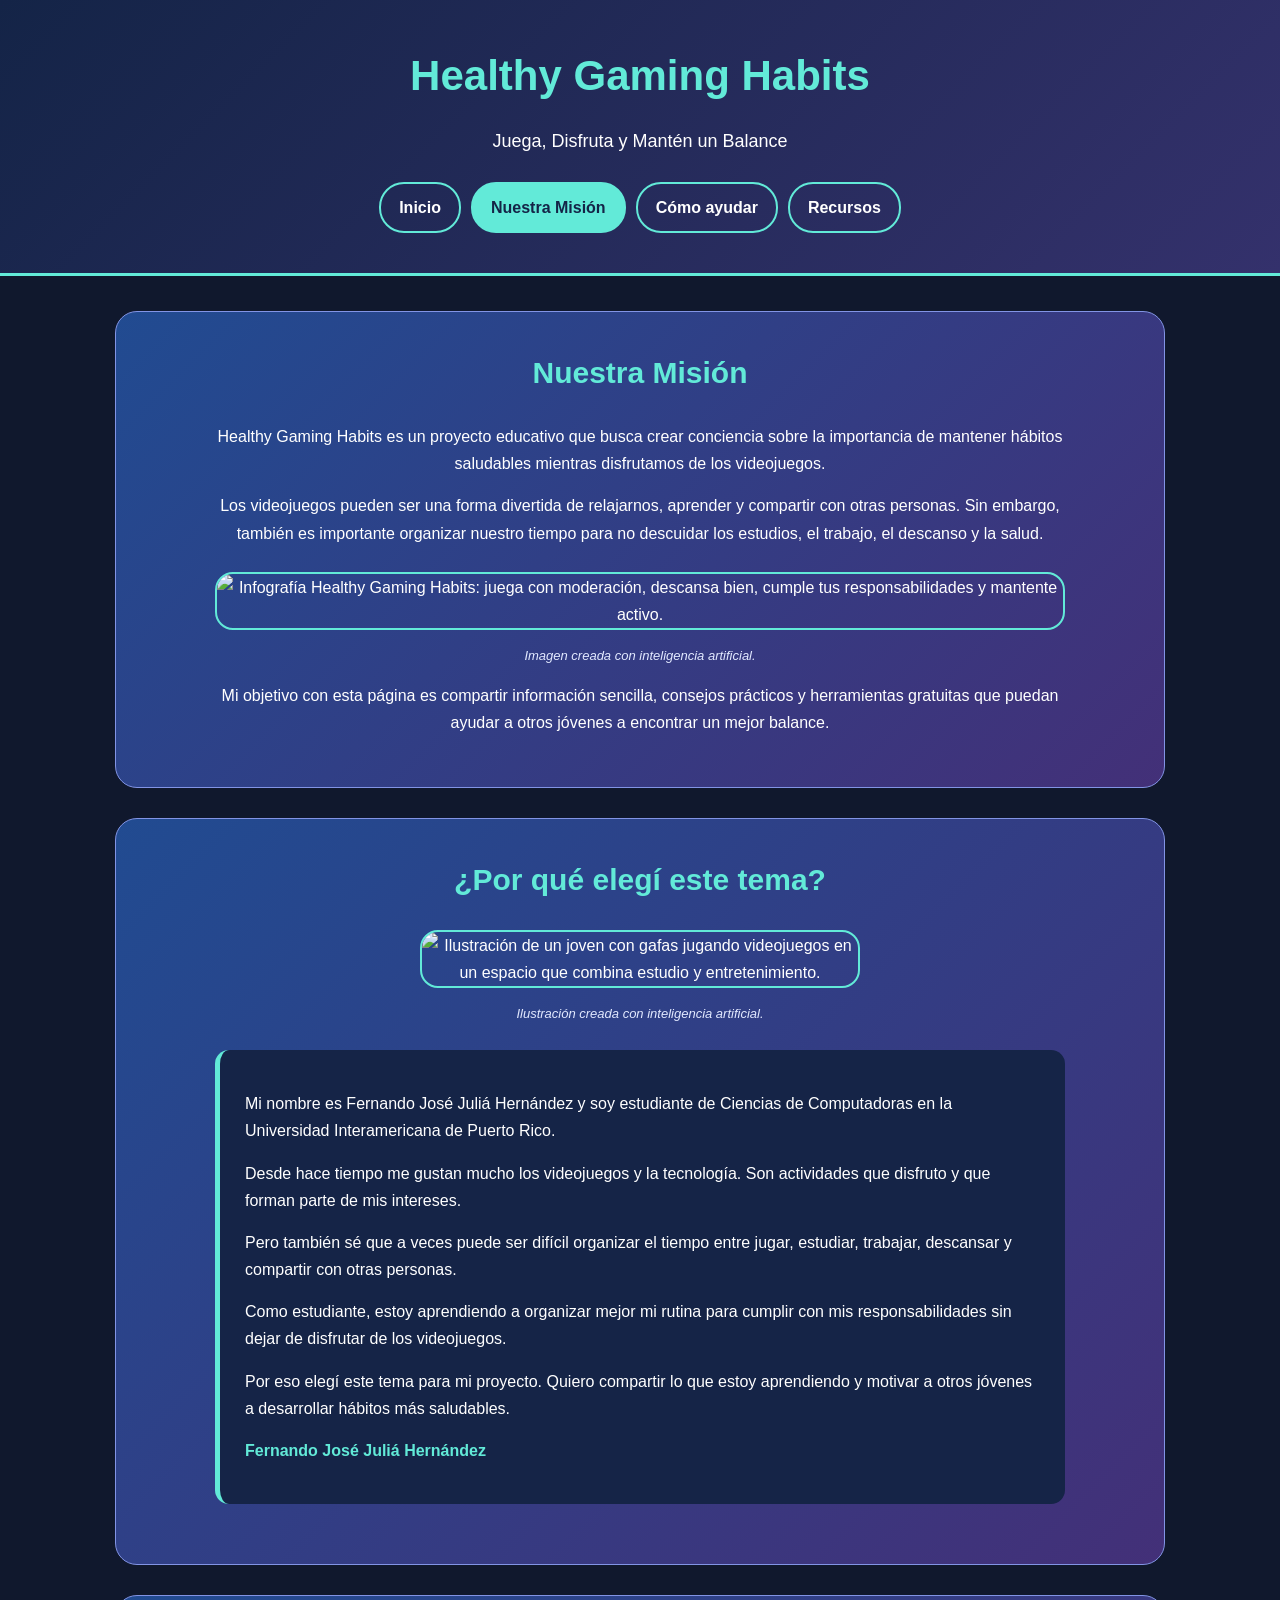
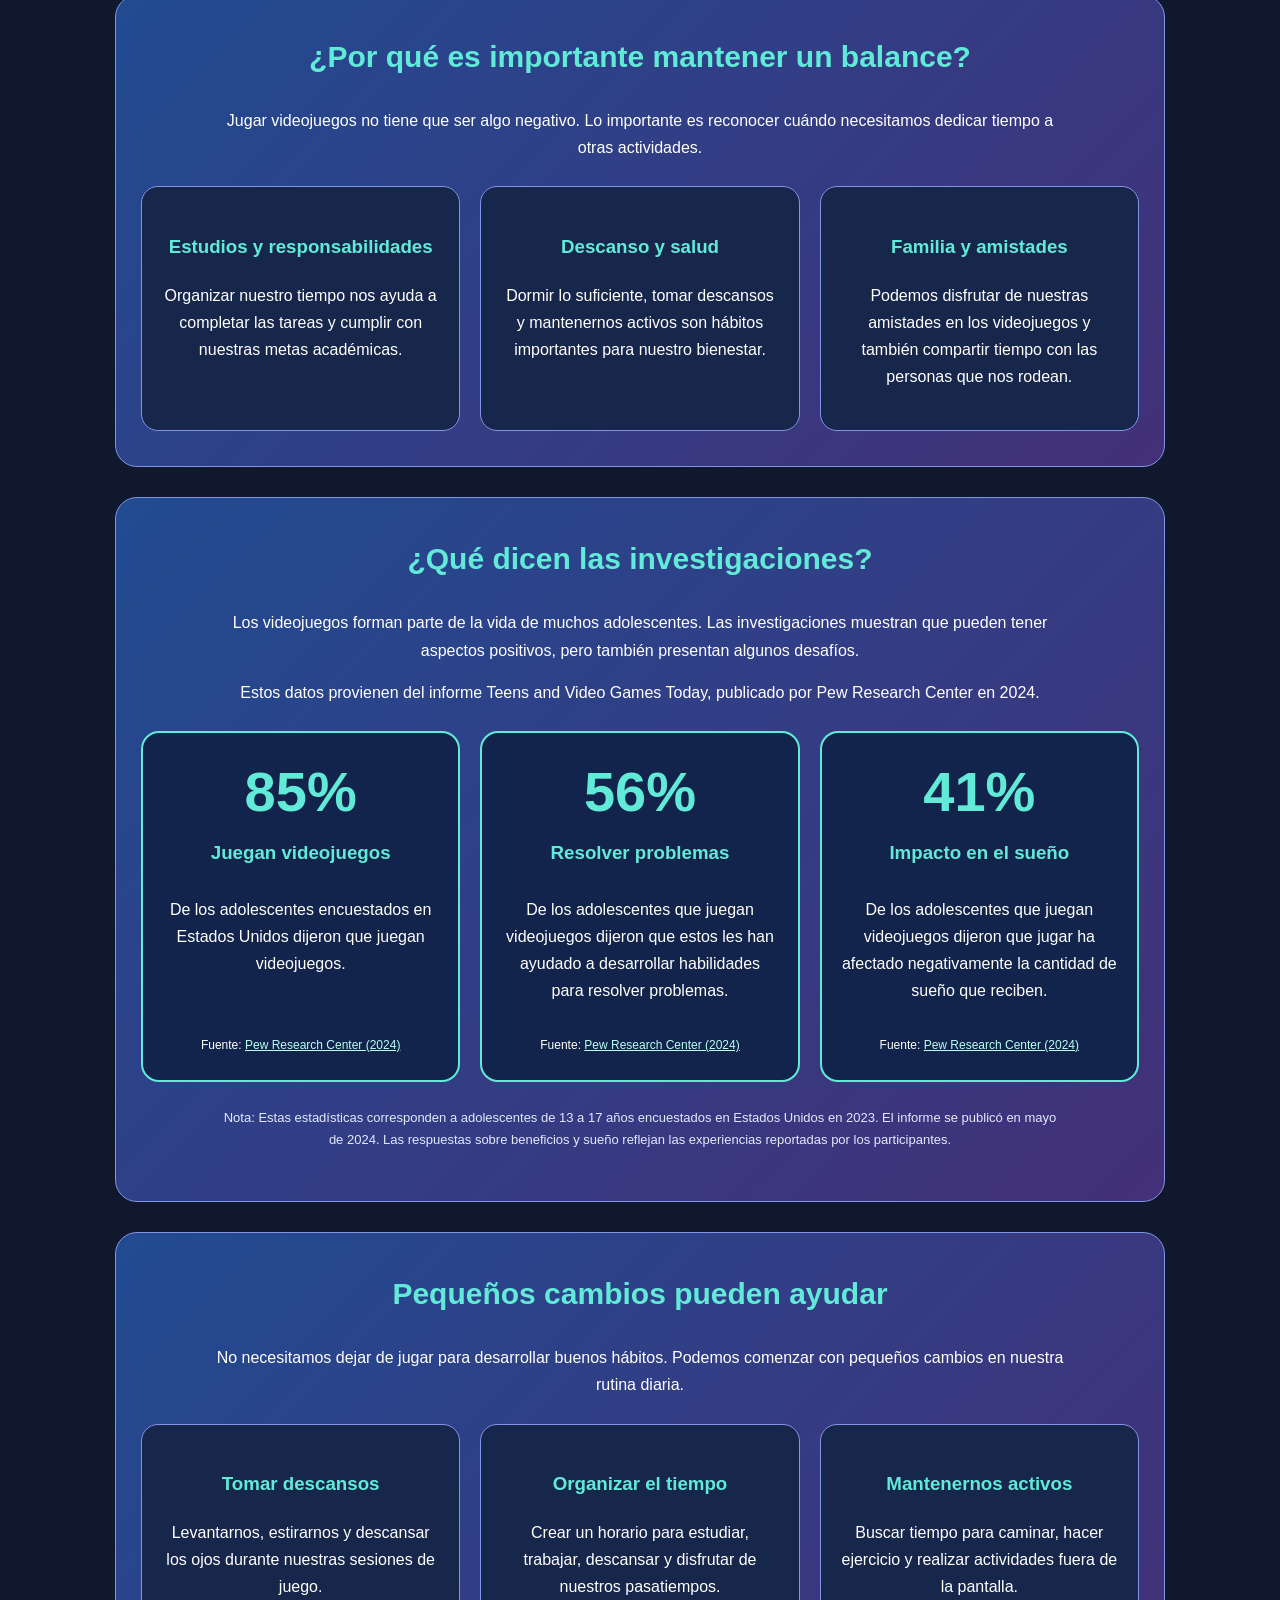
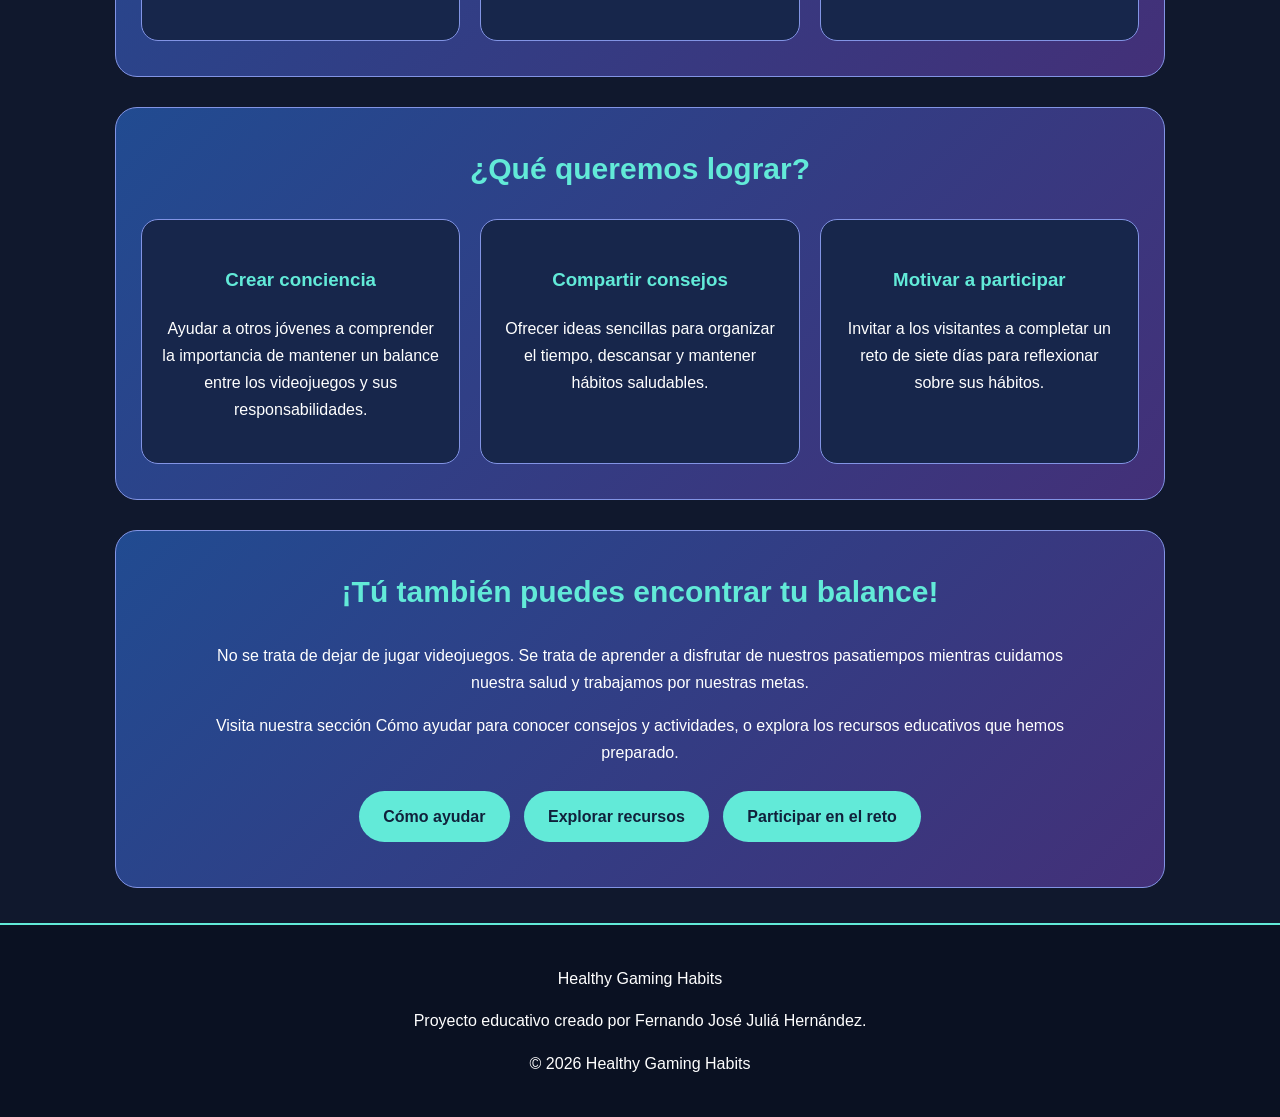
==== about.html @ 59ec894c "Refactor about.html for clarity and consistency Updated meta descriptions and improved HTML formatti" ====
<!DOCTYPE html>
<html lang="es">
<head>
  <meta charset="UTF-8">
  <meta name="viewport" content="width=device-width, initial-scale=1.0">
  <meta name="description" content="Conoce la misión de Healthy Gaming Habits, la historia de Fernando y estadísticas sobre videojuegos y hábitos saludables.">
  <title>Nuestra Misión | Healthy Gaming Habits</title>

  <style>
    :root {
      --fondo: #10182d;
      --tarjeta: #17264b;
      --turquesa: #62ead8;
      --texto: #ffffff;
      --borde: #8294e5;
    }

    * { box-sizing: border-box; }

    html { scroll-behavior: smooth; }

    body {
      margin: 0;
      background: var(--fondo);
      color: var(--texto);
      font-family: Arial, Helvetica, sans-serif;
      line-height: 1.7;
    }

    header {
      background: linear-gradient(135deg, #142447, #34316c);
      text-align: center;
      padding: 40px 20px;
      border-bottom: 3px solid var(--turquesa);
    }

    header h1 {
      color: var(--turquesa);
      font-size: clamp(28px, 5vw, 42px);
      margin: 0;
    }

    header p { font-size: 18px; }

    nav {
      display: flex;
      flex-wrap: wrap;
      justify-content: center;
      gap: 10px;
      margin-top: 25px;
    }

    nav a {
      display: inline-block;
      padding: 10px 18px;
      border: 2px solid var(--turquesa);
      border-radius: 25px;
      color: white;
      text-decoration: none;
      font-weight: bold;
    }

    nav a:hover,
    nav a[aria-current="page"] {
      background: var(--turquesa);
      color: #142447;
    }

    main {
      width: min(1050px, 94%);
      margin: 35px auto;
    }

    section {
      background: linear-gradient(135deg, #214b91, #433078);
      border: 1px solid var(--borde);
      border-radius: 22px;
      padding: 35px 25px;
      margin-bottom: 30px;
      text-align: center;
    }

    h2 {
      color: var(--turquesa);
      font-size: clamp(24px, 4vw, 30px);
      margin-top: 0;
    }

    h3 { color: var(--turquesa); }

    p {
      max-width: 850px;
      margin: 15px auto;
    }

    /* IMAGENES ORIGINALES */

    .project-image {
      display: block;
      width: 100%;
      max-width: 850px;
      height: auto;
      margin: 25px auto 10px;
      border-radius: 18px;
      border: 2px solid var(--turquesa);
    }

    .portrait-image {
      display: block;
      width: 100%;
      max-width: 440px;
      height: auto;
      margin: 25px auto 10px;
      border-radius: 18px;
      border: 2px solid var(--turquesa);
    }

    .image-note {
      font-size: 13px;
      font-style: italic;
      color: #e2e9ff;
    }

    .story {
      background: #152447;
      border-left: 5px solid var(--turquesa);
      border-radius: 14px;
      padding: 25px;
      max-width: 850px;
      margin: 25px auto;
      text-align: left;
    }

    .signature {
      color: var(--turquesa);
      font-weight: bold;
    }

    .cards {
      display: grid;
      grid-template-columns: repeat(auto-fit, minmax(220px, 1fr));
      gap: 20px;
      margin-top: 25px;
    }

    .card {
      background: var(--tarjeta);
      border: 1px solid var(--borde);
      border-radius: 17px;
      padding: 25px 20px;
    }

    /* ESTADISTICAS */

    .stat-card {
      background: #12244b;
      border: 2px solid var(--turquesa);
      border-radius: 18px;
      padding: 25px 20px;
      display: flex;
      flex-direction: column;
      align-items: center;
    }

    .stat-number {
      display: block;
      color: var(--turquesa);
      font-size: clamp(40px, 6vw, 56px);
      font-weight: 800;
      line-height: 1.2;
    }

    .stat-card h3 { margin: 12px 0; }

    .stat-card p { flex-grow: 1; }

    .stat-source {
      font-size: 12px;
      margin-top: 15px;
    }

    .stat-source a {
      color: #b8fff3;
      text-decoration: underline;
    }

    .research-note {
      font-size: 13px;
      color: #e2e9ff;
      margin-top: 25px;
    }

    .button {
      display: inline-block;
      background: var(--turquesa);
      color: #10213b;
      padding: 12px 24px;
      border-radius: 30px;
      text-decoration: none;
      font-weight: bold;
      margin: 10px 5px;
    }

    .button:hover { background: #a5fff1; }

    a:focus-visible {
      outline: 3px solid #ffe27a;
      outline-offset: 4px;
    }

    footer {
      background: #0a1122;
      border-top: 2px solid var(--turquesa);
      padding: 25px;
      text-align: center;
    }

    @media (max-width: 600px) {
      section { padding: 25px 15px; }
      .story { padding: 20px 15px; }
      nav a { padding: 9px 12px; }
      .portrait-image { max-width: 100%; }
    }
  </style>
</head>

<body>

<header>
  <h1>Healthy Gaming Habits</h1>
  <p>Juega, Disfruta y Mantén un Balance</p>

  <nav aria-label="Navegación principal">
    <a href="index.html">Inicio</a>
    <a href="about.html" aria-current="page">Nuestra Misión</a>
    <a href="help.html">Cómo ayudar</a>
    <a href="resources.html">Recursos</a>
  </nav>
</header>

<main>

  <!-- NUESTRA MISION -->

  <section id="mision">
    <h2>Nuestra Misión</h2>

    <p>
      Healthy Gaming Habits es un proyecto educativo
      que busca crear conciencia sobre la importancia
      de mantener hábitos saludables mientras
      disfrutamos de los videojuegos.
    </p>

    <p>
      Los videojuegos pueden ser una forma divertida
      de relajarnos, aprender y compartir con otras
      personas. Sin embargo, también es importante
      organizar nuestro tiempo para no descuidar
      los estudios, el trabajo, el descanso y la salud.
    </p>

    <!-- PRIMERA IMAGEN -->

    <img
      class="project-image"
      src="images/gaming-infografia.png"
      alt="Infografía Healthy Gaming Habits: juega con moderación, descansa bien, cumple tus responsabilidades y mantente activo."
      loading="lazy">

    <p class="image-note">
      Imagen creada con inteligencia artificial.
    </p>

    <p>
      Mi objetivo con esta página es compartir
      información sencilla, consejos prácticos
      y herramientas gratuitas que puedan ayudar
      a otros jóvenes a encontrar un mejor balance.
    </p>
  </section>

  <!-- HISTORIA DE FERNANDO -->

  <section id="historia">
    <h2>¿Por qué elegí este tema?</h2>

    <!-- SEGUNDA IMAGEN -->

    <img
      class="portrait-image"
      src="images/fernando-gaming.png"
      alt="Ilustración de un joven con gafas jugando videojuegos en un espacio que combina estudio y entretenimiento."
      loading="lazy">

    <p class="image-note">
      Ilustración creada con inteligencia artificial.
    </p>

    <div class="story">
      <p>
        Mi nombre es Fernando José Juliá Hernández
        y soy estudiante de Ciencias de Computadoras
        en la Universidad Interamericana de Puerto Rico.
      </p>

      <p>
        Desde hace tiempo me gustan mucho los
        videojuegos y la tecnología. Son actividades
        que disfruto y que forman parte de mis intereses.
      </p>

      <p>
        Pero también sé que a veces puede ser difícil
        organizar el tiempo entre jugar, estudiar,
        trabajar, descansar y compartir con otras personas.
      </p>

      <p>
        Como estudiante, estoy aprendiendo a organizar
        mejor mi rutina para cumplir con mis
        responsabilidades sin dejar de disfrutar
        de los videojuegos.
      </p>

      <p>
        Por eso elegí este tema para mi proyecto.
        Quiero compartir lo que estoy aprendiendo
        y motivar a otros jóvenes a desarrollar
        hábitos más saludables.
      </p>

      <p class="signature">
        Fernando José Juliá Hernández
      </p>
    </div>
  </section>

  <!-- IMPORTANCIA DEL BALANCE -->

  <section id="balance">
    <h2>¿Por qué es importante mantener un balance?</h2>

    <p>
      Jugar videojuegos no tiene que ser algo negativo.
      Lo importante es reconocer cuándo necesitamos
      dedicar tiempo a otras actividades.
    </p>

    <div class="cards">
      <article class="card">
        <h3>Estudios y responsabilidades</h3>
        <p>
          Organizar nuestro tiempo nos ayuda a completar
          las tareas y cumplir con nuestras metas académicas.
        </p>
      </article>

      <article class="card">
        <h3>Descanso y salud</h3>
        <p>
          Dormir lo suficiente, tomar descansos y
          mantenernos activos son hábitos importantes
          para nuestro bienestar.
        </p>
      </article>

      <article class="card">
        <h3>Familia y amistades</h3>
        <p>
          Podemos disfrutar de nuestras amistades en
          los videojuegos y también compartir tiempo
          con las personas que nos rodean.
        </p>
      </article>
    </div>
  </section>

  <!-- ESTADISTICAS CON FUENTES -->

  <section id="estadisticas">
    <h2>¿Qué dicen las investigaciones?</h2>

    <p>
      Los videojuegos forman parte de la vida de muchos
      adolescentes. Las investigaciones muestran que
      pueden tener aspectos positivos, pero también
      presentan algunos desafíos.
    </p>

    <p>
      Estos datos provienen del informe
      Teens and Video Games Today,
      publicado por Pew Research Center en 2024.
    </p>

    <div class="cards">

      <article class="stat-card">
        <span class="stat-number">85%</span>
        <h3>Juegan videojuegos</h3>

        <p>
          De los adolescentes encuestados en Estados
          Unidos dijeron que juegan videojuegos.
        </p>

        <div class="stat-source">
          Fuente:
          <a
            href="https://www.pewresearch.org/internet/2024/05/09/teens-and-video-games-today/"
            target="_blank"
            rel="noopener noreferrer">
            Pew Research Center (2024)
          </a>
        </div>
      </article>

      <article class="stat-card">
        <span class="stat-number">56%</span>
        <h3>Resolver problemas</h3>

        <p>
          De los adolescentes que juegan videojuegos
          dijeron que estos les han ayudado a desarrollar
          habilidades para resolver problemas.
        </p>

        <div class="stat-source">
          Fuente:
          <a
            href="https://www.pewresearch.org/internet/2024/05/09/teens-and-video-games-today/"
            target="_blank"
            rel="noopener noreferrer">
            Pew Research Center (2024)
          </a>
        </div>
      </article>

      <article class="stat-card">
        <span class="stat-number">41%</span>
        <h3>Impacto en el sueño</h3>

        <p>
          De los adolescentes que juegan videojuegos
          dijeron que jugar ha afectado negativamente
          la cantidad de sueño que reciben.
        </p>

        <div class="stat-source">
          Fuente:
          <a
            href="https://www.pewresearch.org/internet/2024/05/09/teens-and-video-games-today/"
            target="_blank"
            rel="noopener noreferrer">
            Pew Research Center (2024)
          </a>
        </div>
      </article>

    </div>

    <p class="research-note">
      Nota: Estas estadísticas corresponden a
      adolescentes de 13 a 17 años encuestados
      en Estados Unidos en 2023. El informe se
      publicó en mayo de 2024. Las respuestas
      sobre beneficios y sueño reflejan
      las experiencias reportadas por los participantes.
    </p>
  </section>

  <!-- HABITOS SALUDABLES -->

  <section id="habitos">
    <h2>Pequeños cambios pueden ayudar</h2>

    <p>
      No necesitamos dejar de jugar para desarrollar
      buenos hábitos. Podemos comenzar con pequeños
      cambios en nuestra rutina diaria.
    </p>

    <div class="cards">
      <article class="card">
        <h3>Tomar descansos</h3>
        <p>
          Levantarnos, estirarnos y descansar los ojos
          durante nuestras sesiones de juego.
        </p>
      </article>

      <article class="card">
        <h3>Organizar el tiempo</h3>
        <p>
          Crear un horario para estudiar, trabajar,
          descansar y disfrutar de nuestros pasatiempos.
        </p>
      </article>

      <article class="card">
        <h3>Mantenernos activos</h3>
        <p>
          Buscar tiempo para caminar, hacer ejercicio
          y realizar actividades fuera de la pantalla.
        </p>
      </article>
    </div>
  </section>

  <!-- OBJETIVOS -->

  <section id="objetivos">
    <h2>¿Qué queremos lograr?</h2>

    <div class="cards">
      <article class="card">
        <h3>Crear conciencia</h3>
        <p>
          Ayudar a otros jóvenes a comprender la
          importancia de mantener un balance entre
          los videojuegos y sus responsabilidades.
        </p>
      </article>

      <article class="card">
        <h3>Compartir consejos</h3>
        <p>
          Ofrecer ideas sencillas para organizar el
          tiempo, descansar y mantener hábitos saludables.
        </p>
      </article>

      <article class="card">
        <h3>Motivar a participar</h3>
        <p>
          Invitar a los visitantes a completar un reto
          de siete días para reflexionar sobre sus hábitos.
        </p>
      </article>
    </div>
  </section>

  <!-- INVITACION FINAL -->

  <section id="participa">
    <h2>¡Tú también puedes encontrar tu balance!</h2>

    <p>
      No se trata de dejar de jugar videojuegos.
      Se trata de aprender a disfrutar de nuestros
      pasatiempos mientras cuidamos nuestra salud
      y trabajamos por nuestras metas.
    </p>

    <p>
      Visita nuestra sección Cómo ayudar para conocer
      consejos y actividades, o explora los recursos
      educativos que hemos preparado.
    </p>

    <a class="button" href="help.html">
      Cómo ayudar
    </a>

    <a class="button" href="resources.html">
      Explorar recursos
    </a>

    <a class="button" href="resources.html#reto">
      Participar en el reto
    </a>
  </section>

</main>

<footer>
  <p>Healthy Gaming Habits</p>
  <p>
    Proyecto educativo creado por
    Fernando José Juliá Hernández.
  </p>
  <p>&copy; 2026 Healthy Gaming Habits</p>
</footer>

</body>
</html>
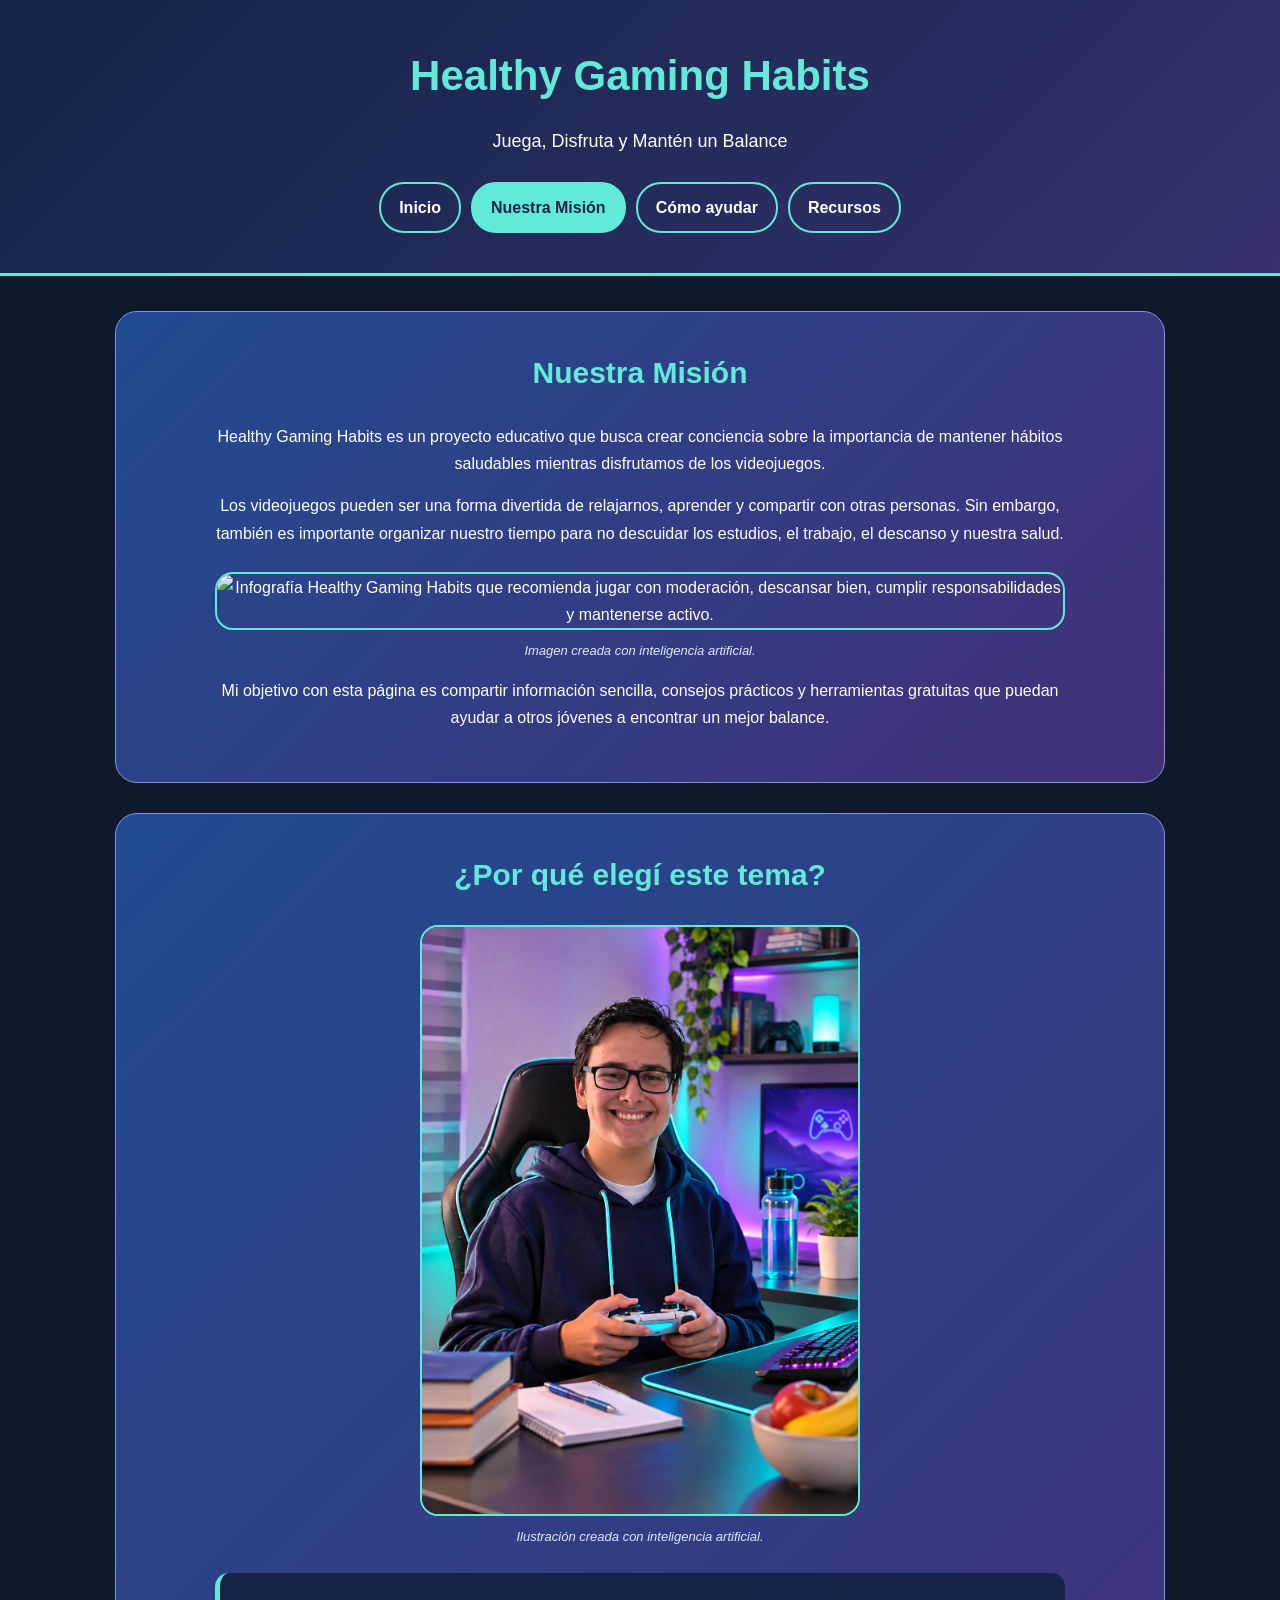
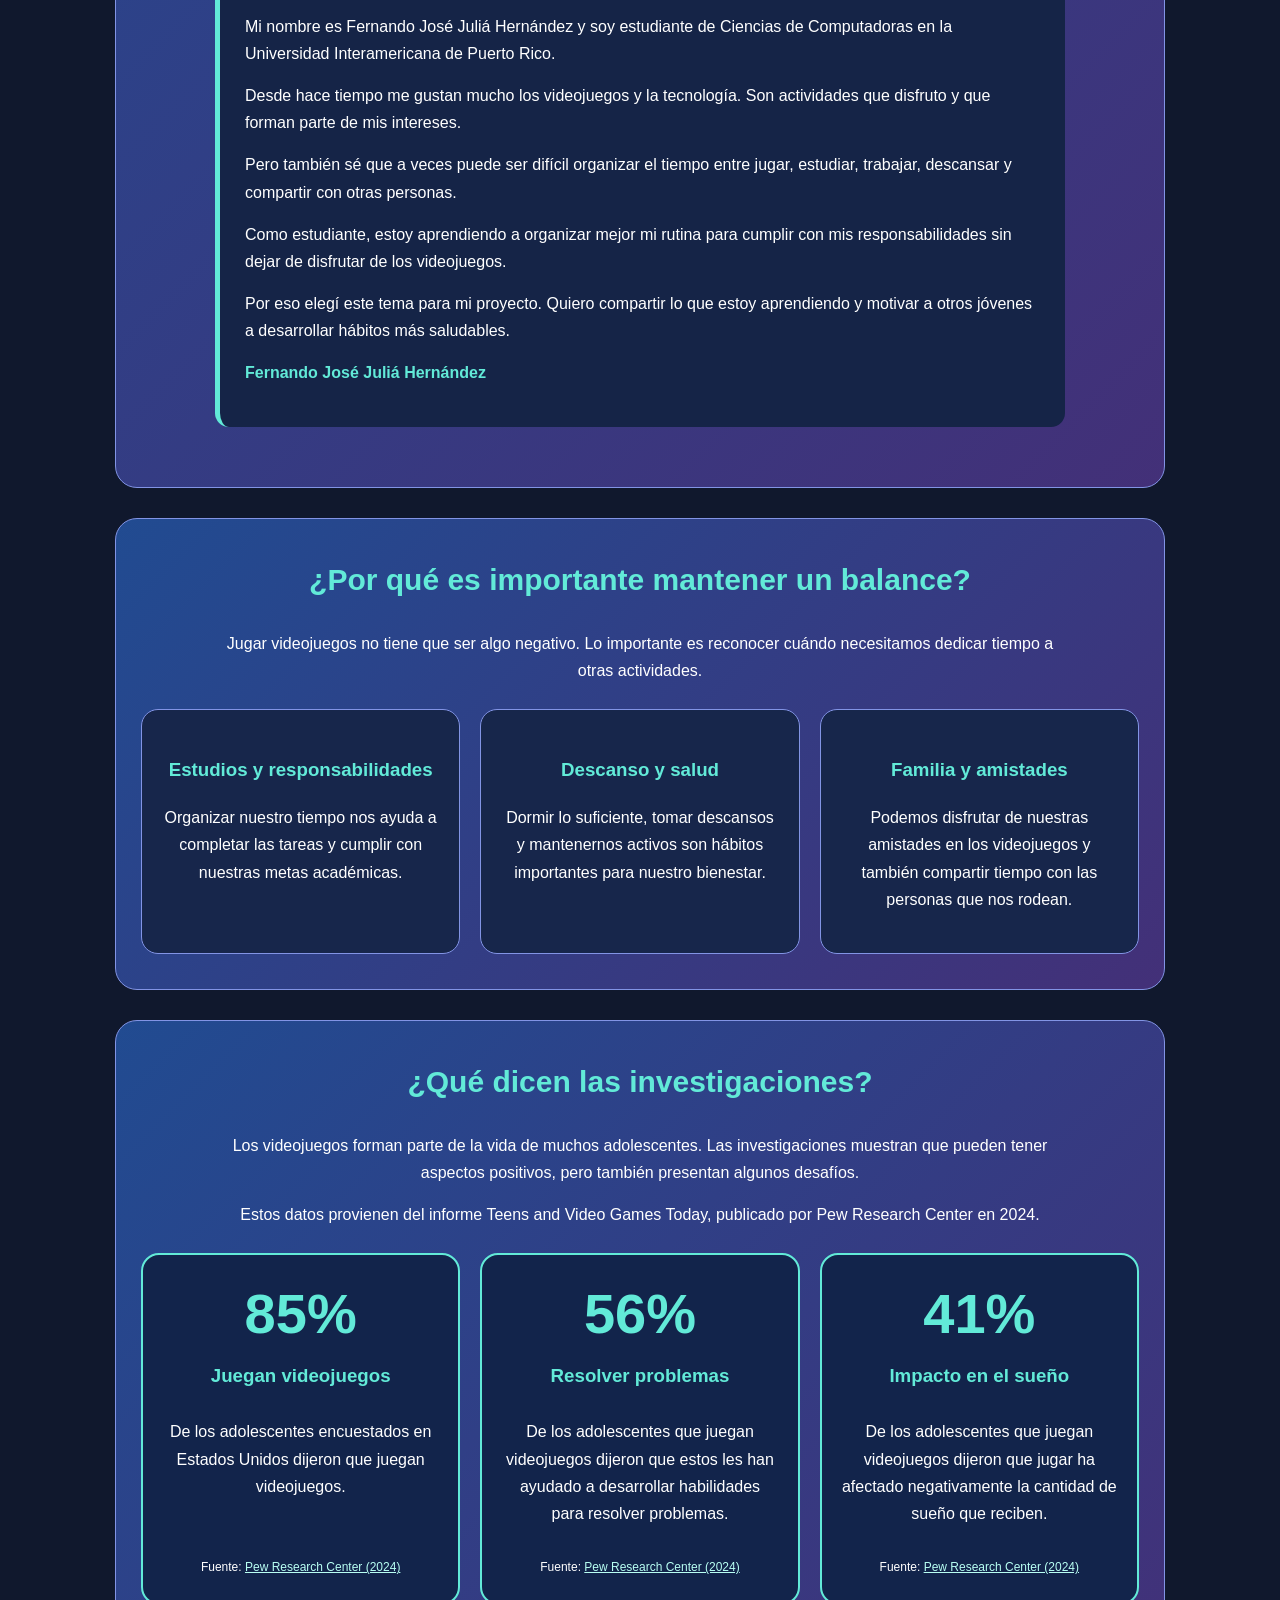
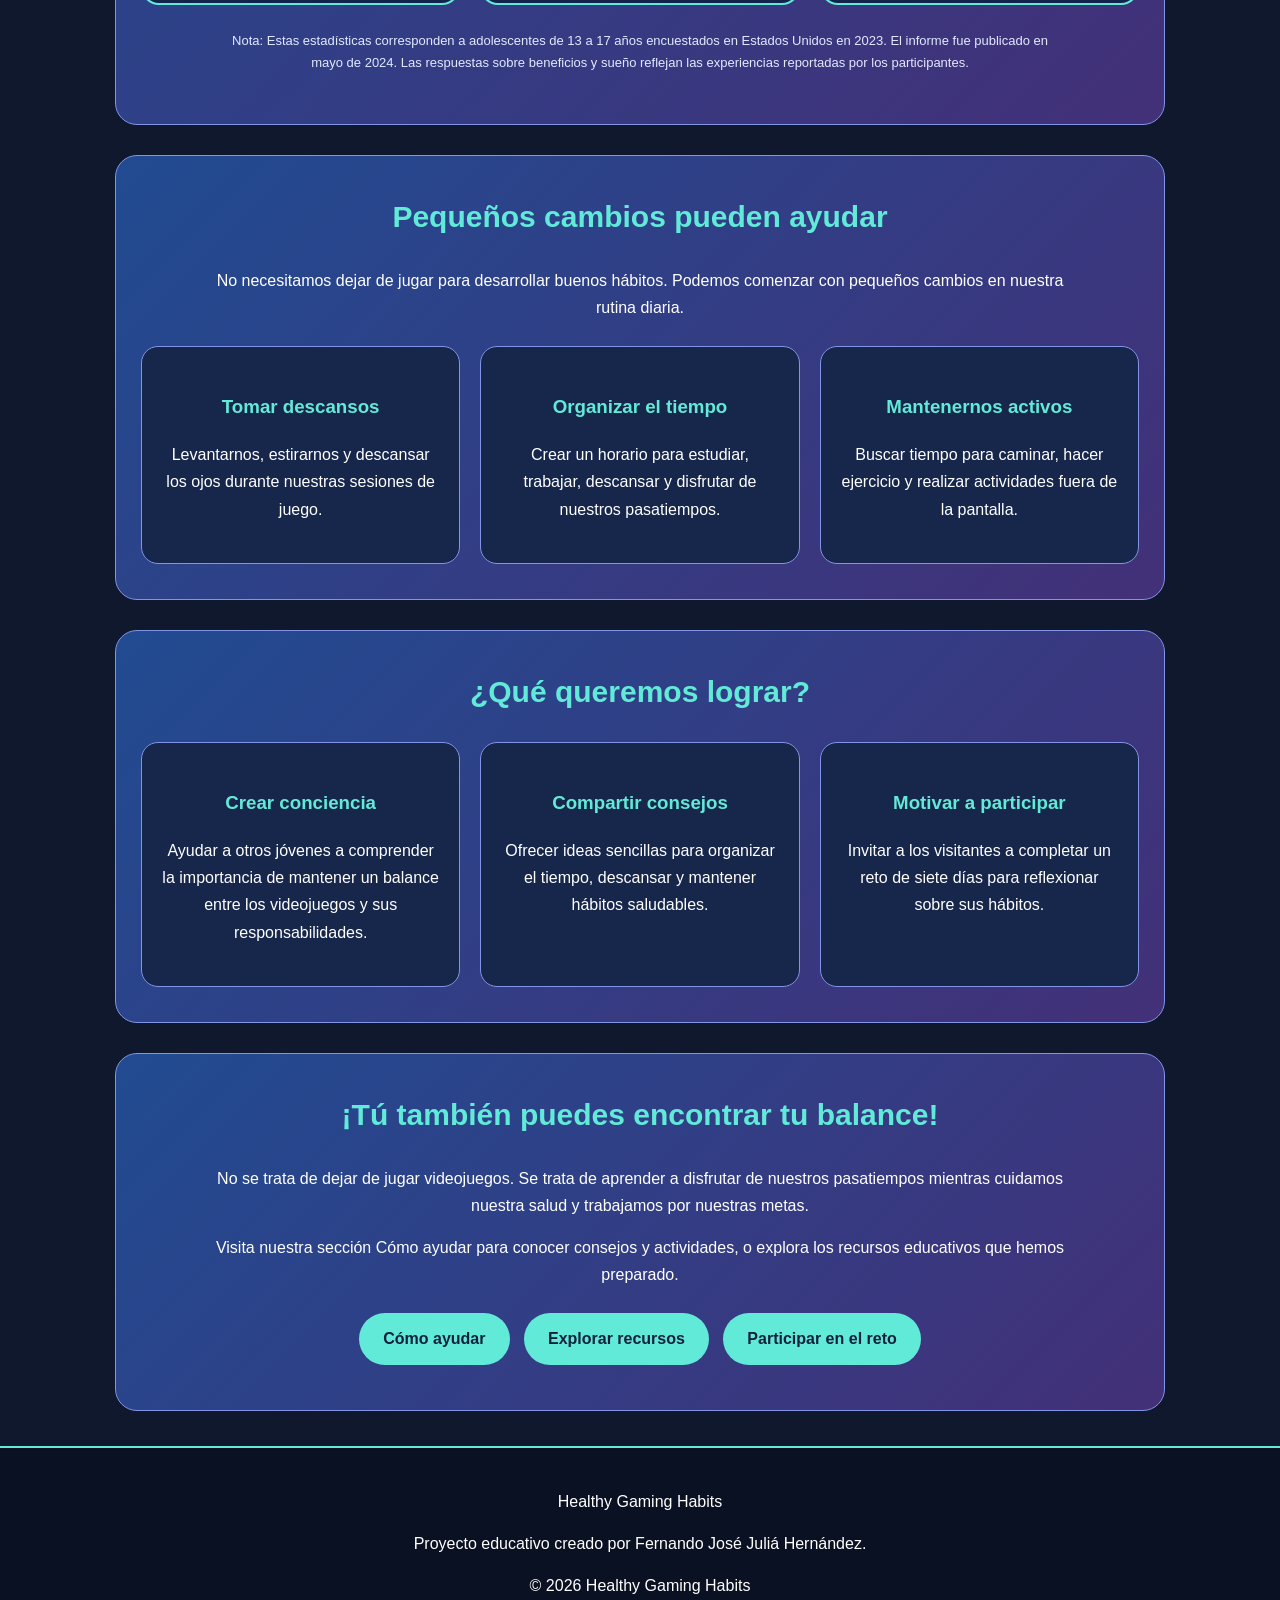
==== commit 2b460f13: "Refactor HTML structure and improve formatting" ====
--- a/about.html
+++ b/about.html
@@ -1,13 +1,19 @@
 
 <!DOCTYPE html>
 <html lang="es">
+
 <head>
   <meta charset="UTF-8">
-  <meta name="viewport" content="width=device-width, initial-scale=1.0">
-  <meta name="description" content="Conoce la misión de Healthy Gaming Habits, la historia de Fernando y estadísticas sobre videojuegos y hábitos saludables.">
+  <meta name="viewport"
+        content="width=device-width, initial-scale=1.0">
+
+  <meta name="description"
+        content="Conoce la misión de Healthy Gaming Habits, la historia de Fernando y estadísticas sobre videojuegos y hábitos saludables.">
+
   <title>Nuestra Misión | Healthy Gaming Habits</title>
 
   <style>
+
     :root {
       --fondo: #10182d;
       --tarjeta: #17264b;
@@ -16,9 +22,13 @@
       --borde: #8294e5;
     }
 
-    * { box-sizing: border-box; }
-
-    html { scroll-behavior: smooth; }
+    * {
+      box-sizing: border-box;
+    }
+
+    html {
+      scroll-behavior: smooth;
+    }
 
     body {
       margin: 0;
@@ -28,6 +38,8 @@
       line-height: 1.7;
     }
 
+    /* ENCABEZADO */
+
     header {
       background: linear-gradient(135deg, #142447, #34316c);
       text-align: center;
@@ -41,7 +53,11 @@
       margin: 0;
     }
 
-    header p { font-size: 18px; }
+    header p {
+      font-size: 18px;
+    }
+
+    /* NAVEGACION */
 
     nav {
       display: flex;
@@ -67,6 +83,8 @@
       color: #142447;
     }
 
+    /* CONTENIDO */
+
     main {
       width: min(1050px, 94%);
       margin: 35px auto;
@@ -87,14 +105,16 @@
       margin-top: 0;
     }
 
-    h3 { color: var(--turquesa); }
+    h3 {
+      color: var(--turquesa);
+    }
 
     p {
       max-width: 850px;
       margin: 15px auto;
     }
 
-    /* IMAGENES ORIGINALES */
+    /* IMAGENES */
 
     .project-image {
       display: block;
@@ -120,7 +140,10 @@
       font-size: 13px;
       font-style: italic;
       color: #e2e9ff;
-    }
+      margin-top: 8px;
+    }
+
+    /* HISTORIA PERSONAL */
 
     .story {
       background: #152447;
@@ -137,9 +160,12 @@
       font-weight: bold;
     }
 
+    /* TARJETAS */
+
     .cards {
       display: grid;
-      grid-template-columns: repeat(auto-fit, minmax(220px, 1fr));
+      grid-template-columns:
+        repeat(auto-fit, minmax(220px, 1fr));
       gap: 20px;
       margin-top: 25px;
     }
@@ -171,9 +197,13 @@
       line-height: 1.2;
     }
 
-    .stat-card h3 { margin: 12px 0; }
-
-    .stat-card p { flex-grow: 1; }
+    .stat-card h3 {
+      margin: 12px 0;
+    }
+
+    .stat-card p {
+      flex-grow: 1;
+    }
 
     .stat-source {
       font-size: 12px;
@@ -183,6 +213,10 @@
     .stat-source a {
       color: #b8fff3;
       text-decoration: underline;
+    }
+
+    .stat-source a:hover {
+      color: white;
     }
 
     .research-note {
@@ -190,6 +224,8 @@
       color: #e2e9ff;
       margin-top: 25px;
     }
+
+    /* BOTONES */
 
     .button {
       display: inline-block;
@@ -202,12 +238,16 @@
       margin: 10px 5px;
     }
 
-    .button:hover { background: #a5fff1; }
+    .button:hover {
+      background: #a5fff1;
+    }
 
     a:focus-visible {
       outline: 3px solid #ffe27a;
       outline-offset: 4px;
     }
+
+    /* PIE DE PAGINA */
 
     footer {
       background: #0a1122;
@@ -216,57 +256,87 @@
       text-align: center;
     }
 
+    /* DISEÑO RESPONSIVE */
+
     @media (max-width: 600px) {
-      section { padding: 25px 15px; }
-      .story { padding: 20px 15px; }
-      nav a { padding: 9px 12px; }
-      .portrait-image { max-width: 100%; }
-    }
+
+      section {
+        padding: 25px 15px;
+      }
+
+      .story {
+        padding: 20px 15px;
+      }
+
+      nav a {
+        padding: 9px 12px;
+      }
+
+      .portrait-image {
+        max-width: 100%;
+      }
+
+    }
+
   </style>
 </head>
 
 <body>
 
 <header>
+
   <h1>Healthy Gaming Habits</h1>
+
   <p>Juega, Disfruta y Mantén un Balance</p>
 
   <nav aria-label="Navegación principal">
+
     <a href="index.html">Inicio</a>
-    <a href="about.html" aria-current="page">Nuestra Misión</a>
+
+    <a href="about.html" aria-current="page">
+      Nuestra Misión
+    </a>
+
     <a href="help.html">Cómo ayudar</a>
+
     <a href="resources.html">Recursos</a>
+
   </nav>
+
 </header>
 
 <main>
 
-  <!-- NUESTRA MISION -->
+  <!-- SECCION 1: NUESTRA MISION -->
 
   <section id="mision">
+
     <h2>Nuestra Misión</h2>
 
     <p>
-      Healthy Gaming Habits es un proyecto educativo
-      que busca crear conciencia sobre la importancia
-      de mantener hábitos saludables mientras
+      Healthy Gaming Habits es un proyecto
+      educativo que busca crear conciencia
+      sobre la importancia de mantener
+      hábitos saludables mientras
       disfrutamos de los videojuegos.
     </p>
 
     <p>
-      Los videojuegos pueden ser una forma divertida
-      de relajarnos, aprender y compartir con otras
-      personas. Sin embargo, también es importante
-      organizar nuestro tiempo para no descuidar
-      los estudios, el trabajo, el descanso y la salud.
-    </p>
-
-    <!-- PRIMERA IMAGEN -->
+      Los videojuegos pueden ser una forma
+      divertida de relajarnos, aprender
+      y compartir con otras personas.
+      Sin embargo, también es importante
+      organizar nuestro tiempo para no
+      descuidar los estudios, el trabajo,
+      el descanso y nuestra salud.
+    </p>
+
+    <!-- IMAGEN 1: INFOGRAFIA -->
 
     <img
       class="project-image"
-      src="images/gaming-infografia.png"
-      alt="Infografía Healthy Gaming Habits: juega con moderación, descansa bien, cumple tus responsabilidades y mantente activo."
+      src="images/Healthy%20Gaming%20Habits%20Infohraphics.png"
+      alt="Infografía Healthy Gaming Habits que recomienda jugar con moderación, descansar bien, cumplir responsabilidades y mantenerse activo."
       loading="lazy">
 
     <p class="image-note">
@@ -279,19 +349,21 @@
       y herramientas gratuitas que puedan ayudar
       a otros jóvenes a encontrar un mejor balance.
     </p>
+
   </section>
 
-  <!-- HISTORIA DE FERNANDO -->
+  <!-- SECCION 2: HISTORIA DE FERNANDO -->
 
   <section id="historia">
+
     <h2>¿Por qué elegí este tema?</h2>
 
-    <!-- SEGUNDA IMAGEN -->
+    <!-- IMAGEN 2: ILUSTRACION DE FERNANDO -->
 
     <img
       class="portrait-image"
-      src="images/fernando-gaming.png"
-      alt="Ilustración de un joven con gafas jugando videojuegos en un espacio que combina estudio y entretenimiento."
+      src="images/Neon%20Gaming%20Setup%20Portrait.png"
+      alt="Ilustración creada con inteligencia artificial de un joven con gafas y un control de videojuegos, rodeado de materiales de estudio."
       loading="lazy">
 
     <p class="image-note">
@@ -299,94 +371,107 @@
     </p>
 
     <div class="story">
+
       <p>
         Mi nombre es Fernando José Juliá Hernández
         y soy estudiante de Ciencias de Computadoras
-        en la Universidad Interamericana de Puerto Rico.
+        en la Universidad Interamericana
+        de Puerto Rico.
       </p>
 
       <p>
-        Desde hace tiempo me gustan mucho los
-        videojuegos y la tecnología. Son actividades
-        que disfruto y que forman parte de mis intereses.
+        Desde hace tiempo me gustan mucho
+        los videojuegos y la tecnología.
+        Son actividades que disfruto
+        y que forman parte de mis intereses.
       </p>
 
       <p>
-        Pero también sé que a veces puede ser difícil
-        organizar el tiempo entre jugar, estudiar,
-        trabajar, descansar y compartir con otras personas.
+        Pero también sé que a veces puede ser
+        difícil organizar el tiempo entre jugar,
+        estudiar, trabajar, descansar
+        y compartir con otras personas.
       </p>
 
       <p>
-        Como estudiante, estoy aprendiendo a organizar
-        mejor mi rutina para cumplir con mis
-        responsabilidades sin dejar de disfrutar
-        de los videojuegos.
+        Como estudiante, estoy aprendiendo
+        a organizar mejor mi rutina
+        para cumplir con mis responsabilidades
+        sin dejar de disfrutar de los videojuegos.
       </p>
 
       <p>
         Por eso elegí este tema para mi proyecto.
         Quiero compartir lo que estoy aprendiendo
-        y motivar a otros jóvenes a desarrollar
-        hábitos más saludables.
+        y motivar a otros jóvenes
+        a desarrollar hábitos más saludables.
       </p>
 
       <p class="signature">
         Fernando José Juliá Hernández
       </p>
+
     </div>
+
   </section>
 
-  <!-- IMPORTANCIA DEL BALANCE -->
+  <!-- SECCION 3: IMPORTANCIA DEL BALANCE -->
 
   <section id="balance">
+
     <h2>¿Por qué es importante mantener un balance?</h2>
 
     <p>
-      Jugar videojuegos no tiene que ser algo negativo.
-      Lo importante es reconocer cuándo necesitamos
-      dedicar tiempo a otras actividades.
+      Jugar videojuegos no tiene que ser
+      algo negativo. Lo importante es reconocer
+      cuándo necesitamos dedicar tiempo
+      a otras actividades.
     </p>
 
     <div class="cards">
+
       <article class="card">
         <h3>Estudios y responsabilidades</h3>
         <p>
-          Organizar nuestro tiempo nos ayuda a completar
-          las tareas y cumplir con nuestras metas académicas.
+          Organizar nuestro tiempo nos ayuda
+          a completar las tareas y cumplir
+          con nuestras metas académicas.
         </p>
       </article>
 
       <article class="card">
         <h3>Descanso y salud</h3>
         <p>
-          Dormir lo suficiente, tomar descansos y
-          mantenernos activos son hábitos importantes
-          para nuestro bienestar.
+          Dormir lo suficiente, tomar descansos
+          y mantenernos activos son hábitos
+          importantes para nuestro bienestar.
         </p>
       </article>
 
       <article class="card">
         <h3>Familia y amistades</h3>
         <p>
-          Podemos disfrutar de nuestras amistades en
-          los videojuegos y también compartir tiempo
-          con las personas que nos rodean.
-        </p>
-      </article>
+          Podemos disfrutar de nuestras amistades
+          en los videojuegos y también compartir
+          tiempo con las personas que nos rodean.
+        </p>
+      </article>
+
     </div>
+
   </section>
 
-  <!-- ESTADISTICAS CON FUENTES -->
+  <!-- SECCION 4: ESTADISTICAS -->
 
   <section id="estadisticas">
+
     <h2>¿Qué dicen las investigaciones?</h2>
 
     <p>
-      Los videojuegos forman parte de la vida de muchos
-      adolescentes. Las investigaciones muestran que
-      pueden tener aspectos positivos, pero también
-      presentan algunos desafíos.
+      Los videojuegos forman parte de la vida
+      de muchos adolescentes. Las investigaciones
+      muestran que pueden tener aspectos positivos,
+      pero también presentan algunos desafíos.
     </p>
 
     <p>
@@ -397,13 +482,18 @@
 
     <div class="cards">
 
+      <!-- ESTADISTICA 1 -->
+
       <article class="stat-card">
+
         <span class="stat-number">85%</span>
+
         <h3>Juegan videojuegos</h3>
 
         <p>
-          De los adolescentes encuestados en Estados
-          Unidos dijeron que juegan videojuegos.
+          De los adolescentes encuestados
+          en Estados Unidos dijeron
+          que juegan videojuegos.
         </p>
 
         <div class="stat-source">
@@ -415,15 +505,21 @@
             Pew Research Center (2024)
           </a>
         </div>
-      </article>
+
+      </article>
+
+      <!-- ESTADISTICA 2 -->
 
       <article class="stat-card">
+
         <span class="stat-number">56%</span>
+
         <h3>Resolver problemas</h3>
 
         <p>
-          De los adolescentes que juegan videojuegos
-          dijeron que estos les han ayudado a desarrollar
+          De los adolescentes que juegan
+          videojuegos dijeron que estos
+          les han ayudado a desarrollar
           habilidades para resolver problemas.
         </p>
 
@@ -436,15 +532,21 @@
             Pew Research Center (2024)
           </a>
         </div>
-      </article>
+
+      </article>
+
+      <!-- ESTADISTICA 3 -->
 
       <article class="stat-card">
+
         <span class="stat-number">41%</span>
+
         <h3>Impacto en el sueño</h3>
 
         <p>
-          De los adolescentes que juegan videojuegos
-          dijeron que jugar ha afectado negativamente
+          De los adolescentes que juegan
+          videojuegos dijeron que jugar
+          ha afectado negativamente
           la cantidad de sueño que reciben.
         </p>
 
@@ -457,107 +559,128 @@
             Pew Research Center (2024)
           </a>
         </div>
+
       </article>
 
     </div>
 
     <p class="research-note">
-      Nota: Estas estadísticas corresponden a
-      adolescentes de 13 a 17 años encuestados
-      en Estados Unidos en 2023. El informe se
-      publicó en mayo de 2024. Las respuestas
-      sobre beneficios y sueño reflejan
-      las experiencias reportadas por los participantes.
-    </p>
+      Nota: Estas estadísticas corresponden
+      a adolescentes de 13 a 17 años
+      encuestados en Estados Unidos en 2023.
+      El informe fue publicado en mayo de 2024.
+      Las respuestas sobre beneficios y sueño
+      reflejan las experiencias reportadas
+      por los participantes.
+    </p>
+
   </section>
 
-  <!-- HABITOS SALUDABLES -->
+  <!-- SECCION 5: HABITOS SALUDABLES -->
 
   <section id="habitos">
+
     <h2>Pequeños cambios pueden ayudar</h2>
 
     <p>
-      No necesitamos dejar de jugar para desarrollar
-      buenos hábitos. Podemos comenzar con pequeños
-      cambios en nuestra rutina diaria.
+      No necesitamos dejar de jugar para
+      desarrollar buenos hábitos.
+      Podemos comenzar con pequeños cambios
+      en nuestra rutina diaria.
     </p>
 
     <div class="cards">
+
       <article class="card">
         <h3>Tomar descansos</h3>
         <p>
-          Levantarnos, estirarnos y descansar los ojos
-          durante nuestras sesiones de juego.
+          Levantarnos, estirarnos y descansar
+          los ojos durante nuestras sesiones
+          de juego.
         </p>
       </article>
 
       <article class="card">
         <h3>Organizar el tiempo</h3>
         <p>
-          Crear un horario para estudiar, trabajar,
-          descansar y disfrutar de nuestros pasatiempos.
+          Crear un horario para estudiar,
+          trabajar, descansar y disfrutar
+          de nuestros pasatiempos.
         </p>
       </article>
 
       <article class="card">
         <h3>Mantenernos activos</h3>
         <p>
-          Buscar tiempo para caminar, hacer ejercicio
-          y realizar actividades fuera de la pantalla.
-        </p>
-      </article>
+          Buscar tiempo para caminar,
+          hacer ejercicio y realizar
+          actividades fuera de la pantalla.
+        </p>
+      </article>
+
     </div>
+
   </section>
 
-  <!-- OBJETIVOS -->
+  <!-- SECCION 6: OBJETIVOS -->
 
   <section id="objetivos">
+
     <h2>¿Qué queremos lograr?</h2>
 
     <div class="cards">
+
       <article class="card">
         <h3>Crear conciencia</h3>
         <p>
-          Ayudar a otros jóvenes a comprender la
-          importancia de mantener un balance entre
-          los videojuegos y sus responsabilidades.
+          Ayudar a otros jóvenes a comprender
+          la importancia de mantener un balance
+          entre los videojuegos
+          y sus responsabilidades.
         </p>
       </article>
 
       <article class="card">
         <h3>Compartir consejos</h3>
         <p>
-          Ofrecer ideas sencillas para organizar el
-          tiempo, descansar y mantener hábitos saludables.
+          Ofrecer ideas sencillas para organizar
+          el tiempo, descansar y mantener
+          hábitos saludables.
         </p>
       </article>
 
       <article class="card">
         <h3>Motivar a participar</h3>
         <p>
-          Invitar a los visitantes a completar un reto
-          de siete días para reflexionar sobre sus hábitos.
-        </p>
-      </article>
+          Invitar a los visitantes
+          a completar un reto de siete días
+          para reflexionar sobre sus hábitos.
+        </p>
+      </article>
+
     </div>
+
   </section>
 
-  <!-- INVITACION FINAL -->
+  <!-- SECCION 7: INVITACION -->
 
   <section id="participa">
+
     <h2>¡Tú también puedes encontrar tu balance!</h2>
 
     <p>
       No se trata de dejar de jugar videojuegos.
-      Se trata de aprender a disfrutar de nuestros
-      pasatiempos mientras cuidamos nuestra salud
-      y trabajamos por nuestras metas.
-    </p>
-
-    <p>
-      Visita nuestra sección Cómo ayudar para conocer
-      consejos y actividades, o explora los recursos
-      educativos que hemos preparado.
+      Se trata de aprender a disfrutar
+      de nuestros pasatiempos mientras
+      cuidamos nuestra salud y trabajamos
+      por nuestras metas.
+    </p>
+
+    <p>
+      Visita nuestra sección Cómo ayudar
+      para conocer consejos y actividades,
+      o explora los recursos educativos
+      que hemos preparado.
     </p>
 
     <a class="button" href="help.html">
@@ -571,17 +694,22 @@
     <a class="button" href="resources.html#reto">
       Participar en el reto
     </a>
+
   </section>
 
 </main>
 
 <footer>
+
   <p>Healthy Gaming Habits</p>
+
   <p>
     Proyecto educativo creado por
     Fernando José Juliá Hernández.
   </p>
+
   <p>&copy; 2026 Healthy Gaming Habits</p>
+
 </footer>
 
 </body>
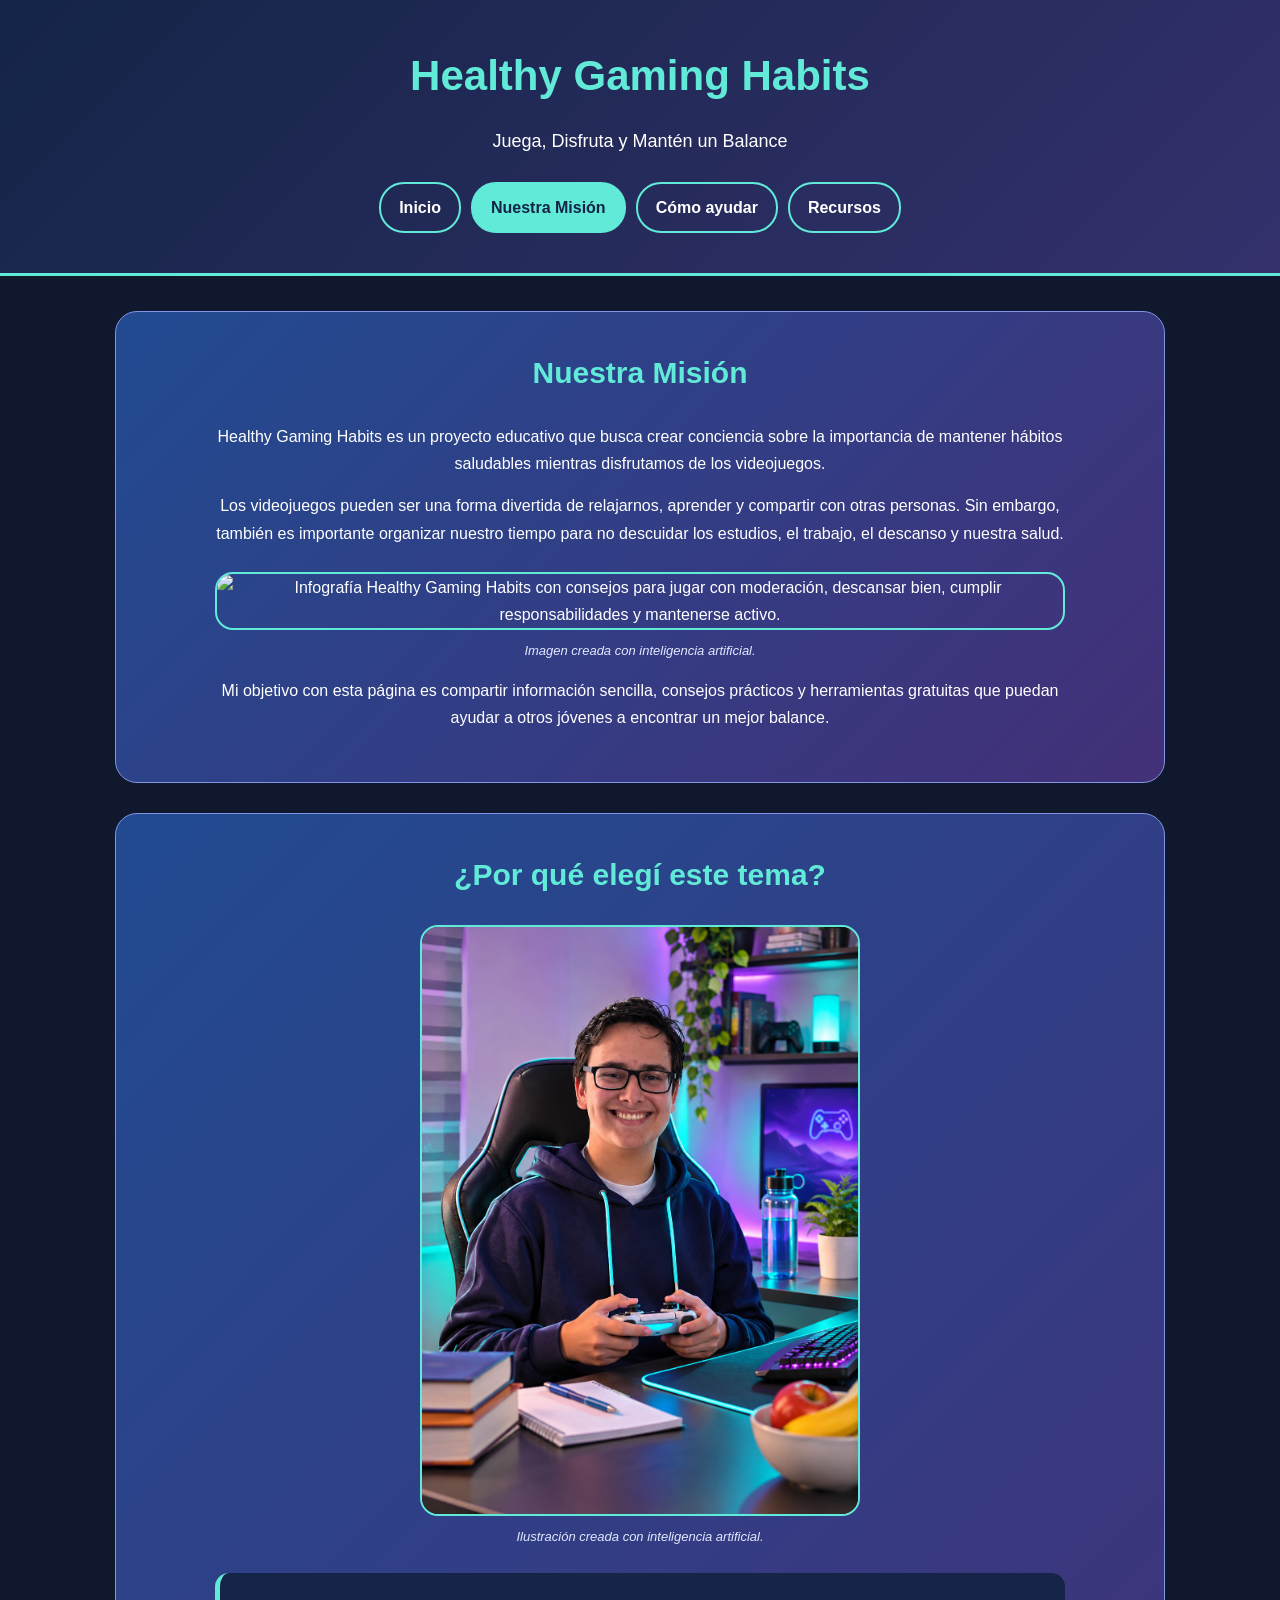
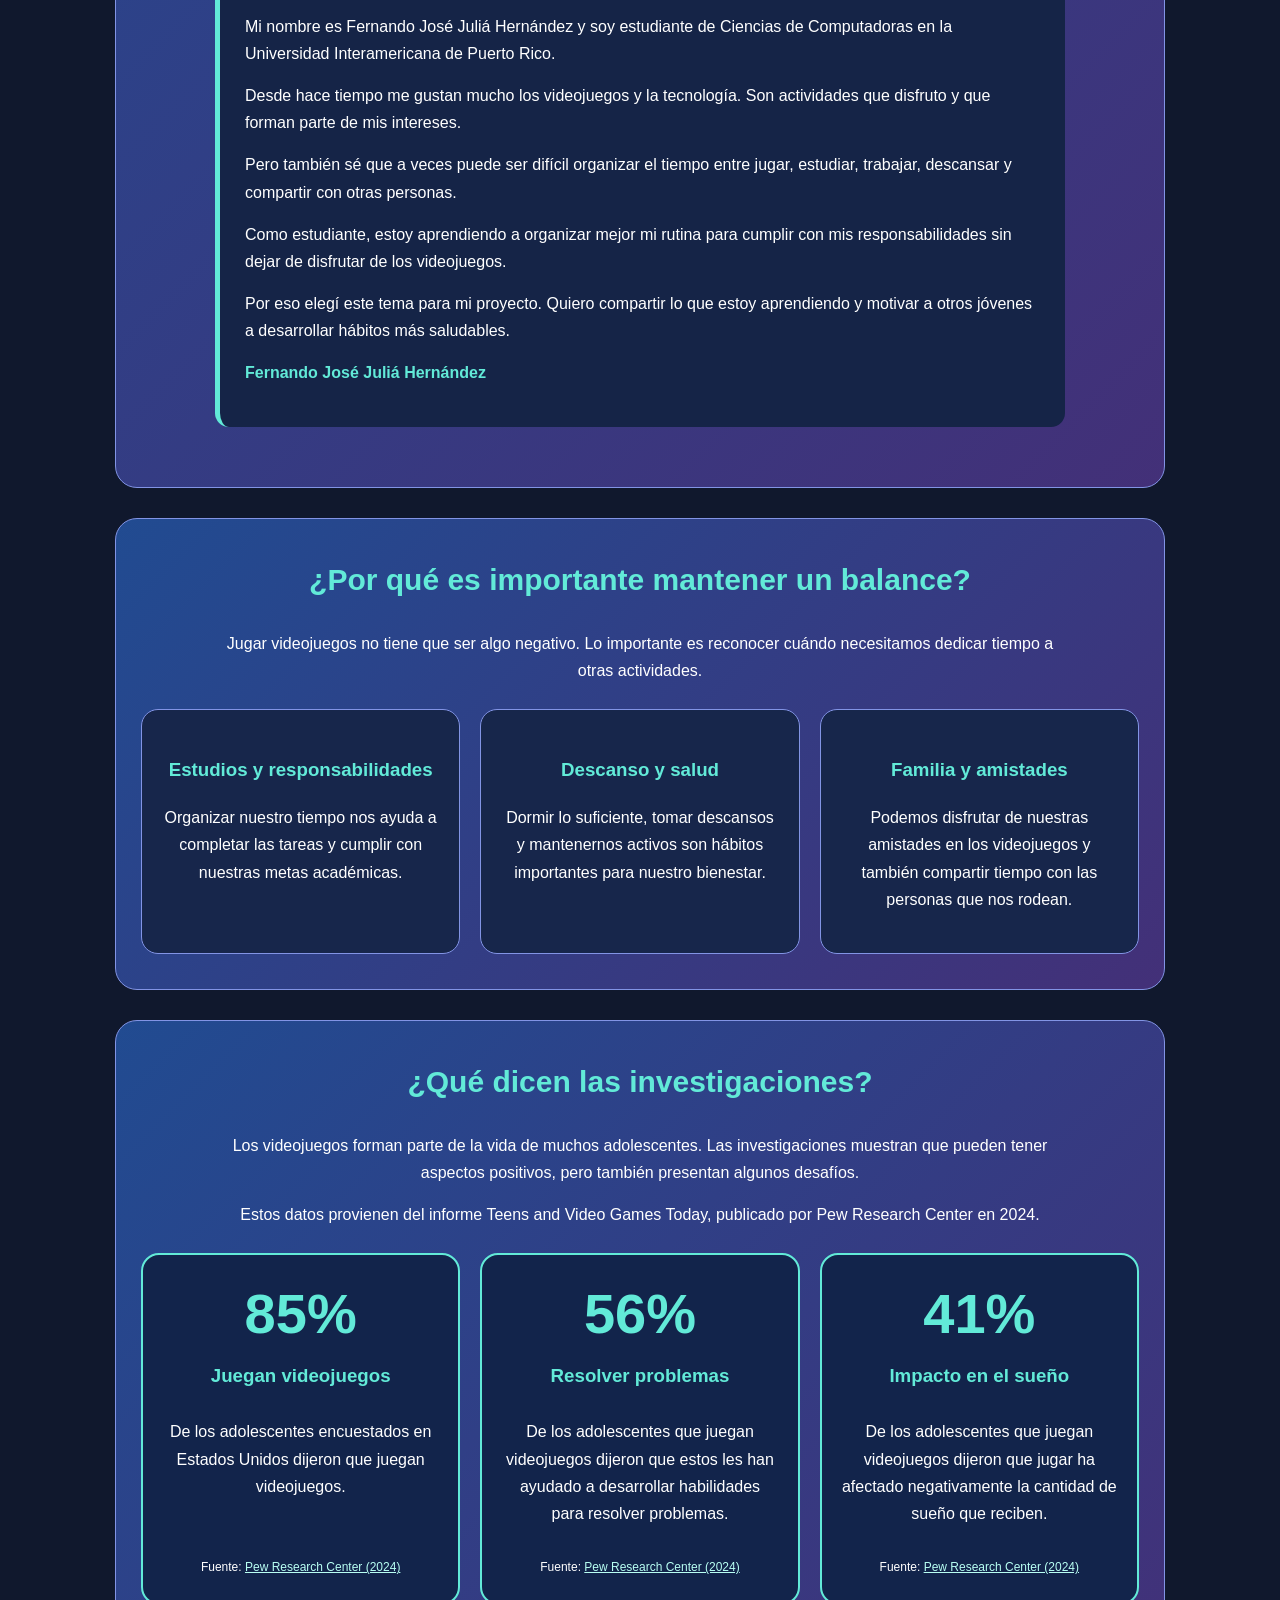
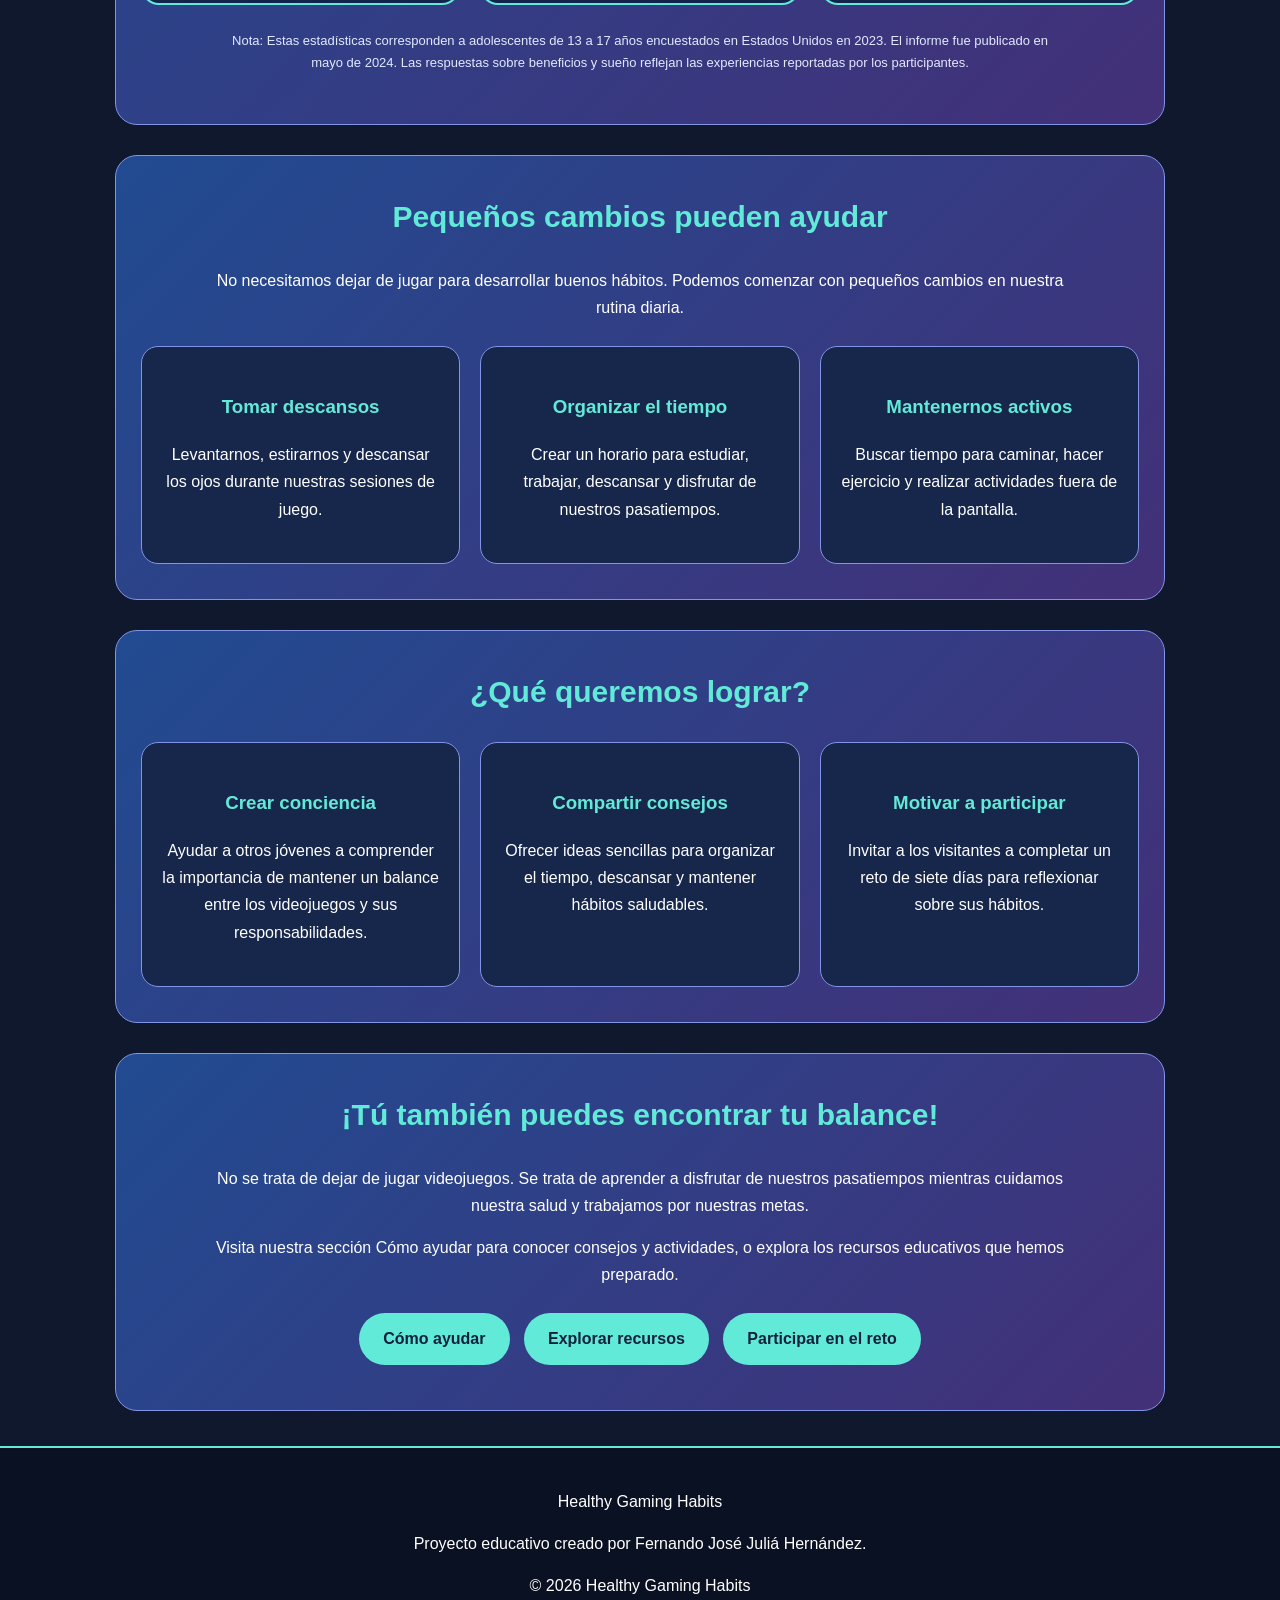
==== commit 7bfb3415: "Update content and comments in about.html" ====
--- a/about.html
+++ b/about.html
@@ -8,12 +8,11 @@
         content="width=device-width, initial-scale=1.0">
 
   <meta name="description"
-        content="Conoce la misión de Healthy Gaming Habits, la historia de Fernando y estadísticas sobre videojuegos y hábitos saludables.">
+        content="Conoce la misión de Healthy Gaming Habits, la historia de Fernando y estadísticas sobre los videojuegos y los hábitos saludables.">
 
   <title>Nuestra Misión | Healthy Gaming Habits</title>
 
   <style>
-
     :root {
       --fondo: #10182d;
       --tarjeta: #17264b;
@@ -57,7 +56,7 @@
       font-size: 18px;
     }
 
-    /* NAVEGACION */
+    /* MENU DE NAVEGACION */
 
     nav {
       display: flex;
@@ -83,7 +82,7 @@
       color: #142447;
     }
 
-    /* CONTENIDO */
+    /* CONTENIDO PRINCIPAL */
 
     main {
       width: min(1050px, 94%);
@@ -256,10 +255,9 @@
       text-align: center;
     }
 
-    /* DISEÑO RESPONSIVE */
+    /* CELULARES */
 
     @media (max-width: 600px) {
-
       section {
         padding: 25px 15px;
       }
@@ -275,34 +273,24 @@
       .portrait-image {
         max-width: 100%;
       }
-
-    }
-
+    }
   </style>
 </head>
 
 <body>
 
 <header>
-
   <h1>Healthy Gaming Habits</h1>
-
   <p>Juega, Disfruta y Mantén un Balance</p>
 
   <nav aria-label="Navegación principal">
-
     <a href="index.html">Inicio</a>
-
     <a href="about.html" aria-current="page">
       Nuestra Misión
     </a>
-
     <a href="help.html">Cómo ayudar</a>
-
     <a href="resources.html">Recursos</a>
-
   </nav>
-
 </header>
 
 <main>
@@ -335,8 +323,8 @@
 
     <img
       class="project-image"
-      src="images/Healthy%20Gaming%20Habits%20Infohraphics.png"
-      alt="Infografía Healthy Gaming Habits que recomienda jugar con moderación, descansar bien, cumplir responsabilidades y mantenerse activo."
+      src="./images/Healthy%20Gaming%20Habits%20Infohraphics.png"
+      alt="Infografía Healthy Gaming Habits con consejos para jugar con moderación, descansar bien, cumplir responsabilidades y mantenerse activo."
       loading="lazy">
 
     <p class="image-note">
@@ -358,12 +346,12 @@
 
     <h2>¿Por qué elegí este tema?</h2>
 
-    <!-- IMAGEN 2: ILUSTRACION DE FERNANDO -->
+    <!-- IMAGEN 2: ILUSTRACION -->
 
     <img
       class="portrait-image"
-      src="images/Neon%20Gaming%20Setup%20Portrait.png"
-      alt="Ilustración creada con inteligencia artificial de un joven con gafas y un control de videojuegos, rodeado de materiales de estudio."
+      src="./images/Neon%20Gaming%20Setup%20Portrait.png"
+      alt="Ilustración de un joven con gafas jugando videojuegos en un espacio con materiales de estudio."
       loading="lazy">
 
     <p class="image-note">
@@ -481,8 +469,6 @@
     </p>
 
     <div class="cards">
-
-      <!-- ESTADISTICA 1 -->
 
       <article class="stat-card">
 
@@ -508,8 +494,6 @@
 
       </article>
 
-      <!-- ESTADISTICA 2 -->
-
       <article class="stat-card">
 
         <span class="stat-number">56%</span>
@@ -535,8 +519,6 @@
 
       </article>
 
-      <!-- ESTADISTICA 3 -->
-
       <article class="stat-card">
 
         <span class="stat-number">41%</span>
@@ -700,7 +682,6 @@
 </main>
 
 <footer>
-
   <p>Healthy Gaming Habits</p>
 
   <p>
@@ -709,7 +690,6 @@
   </p>
 
   <p>&copy; 2026 Healthy Gaming Habits</p>
-
 </footer>
 
 </body>
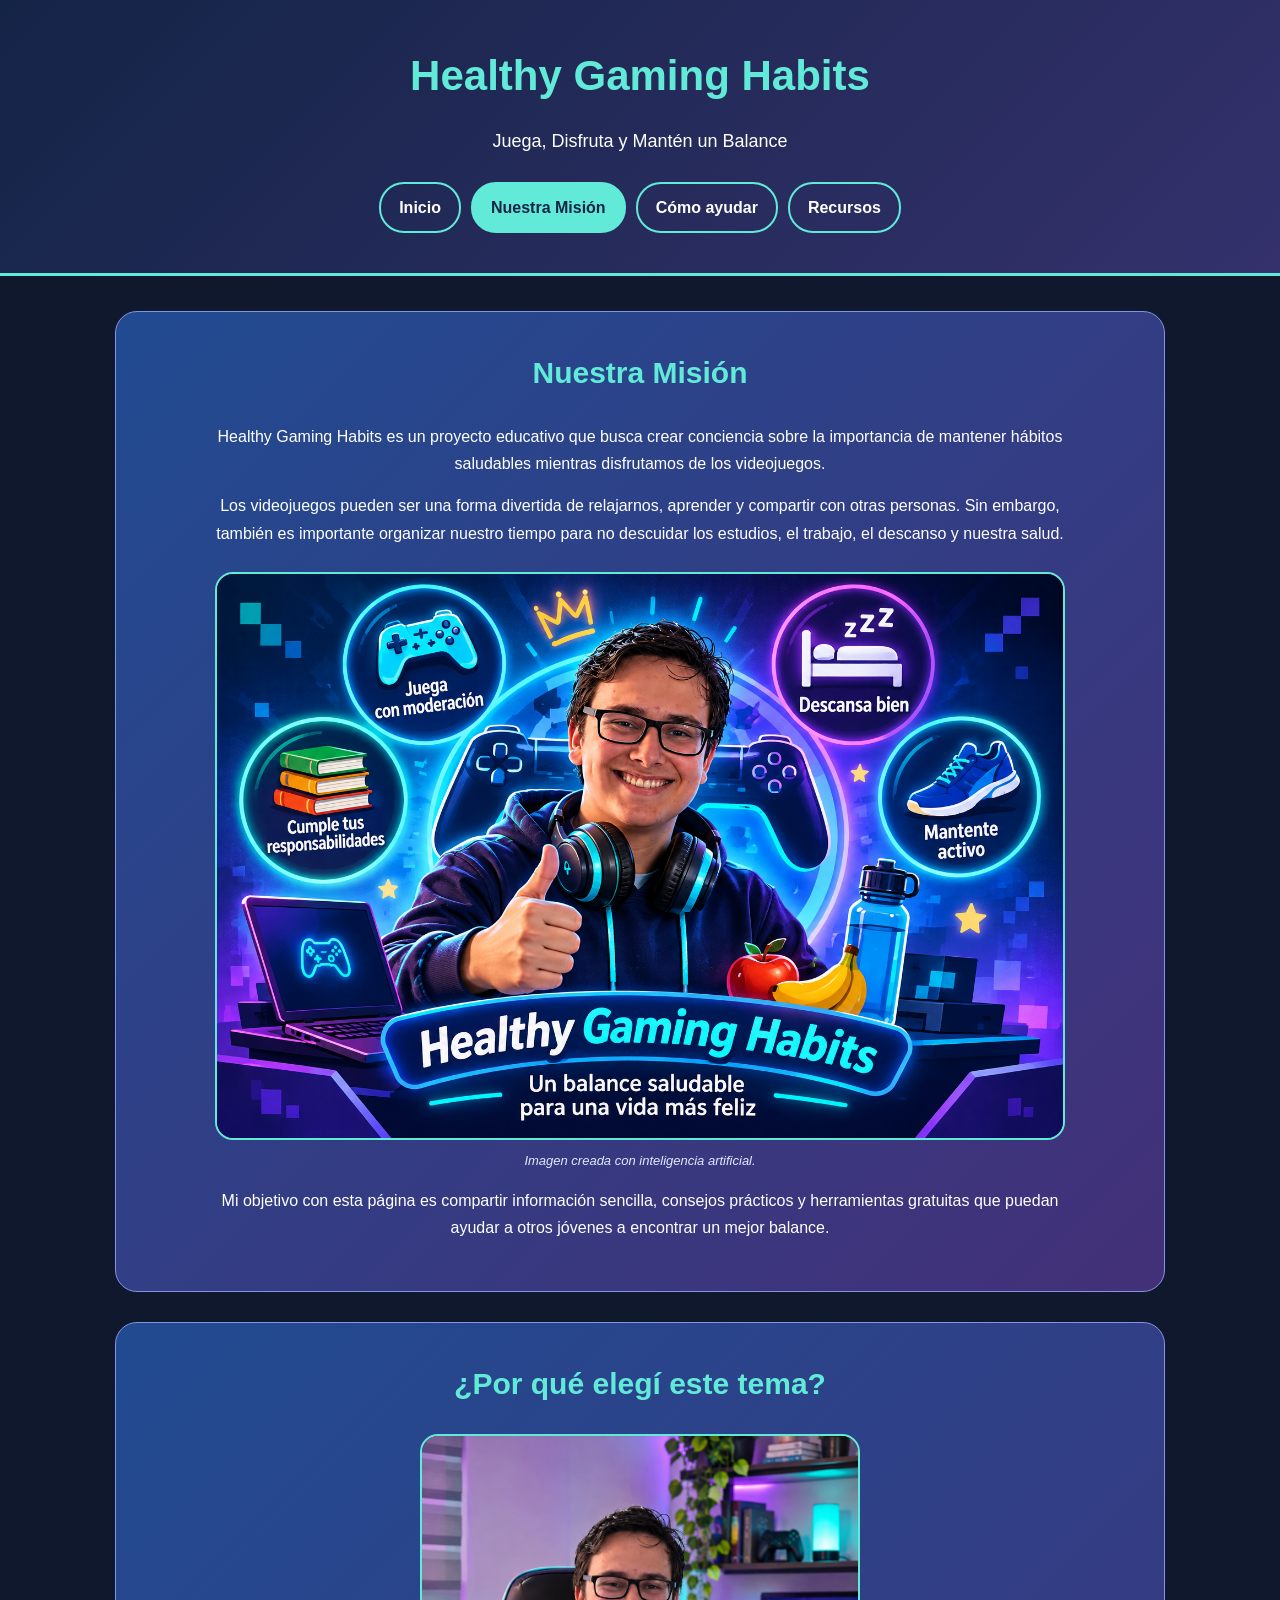
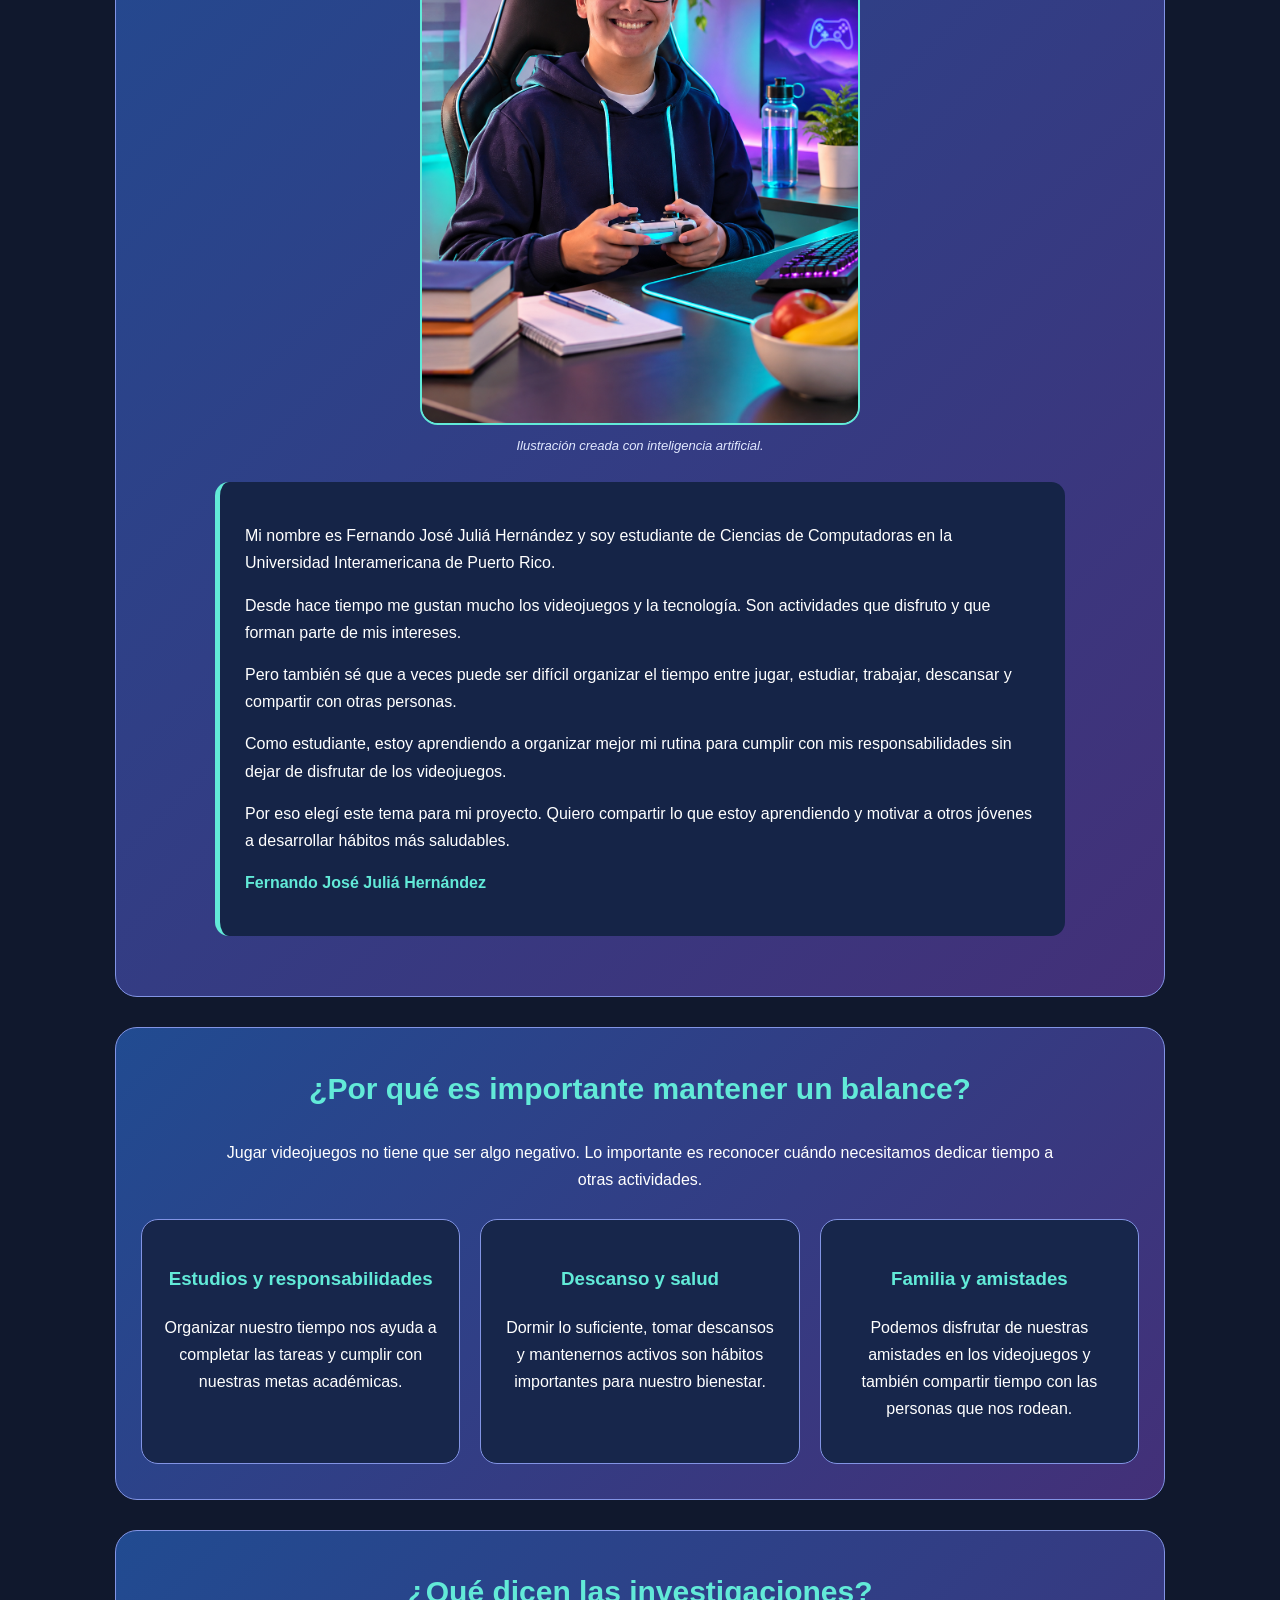
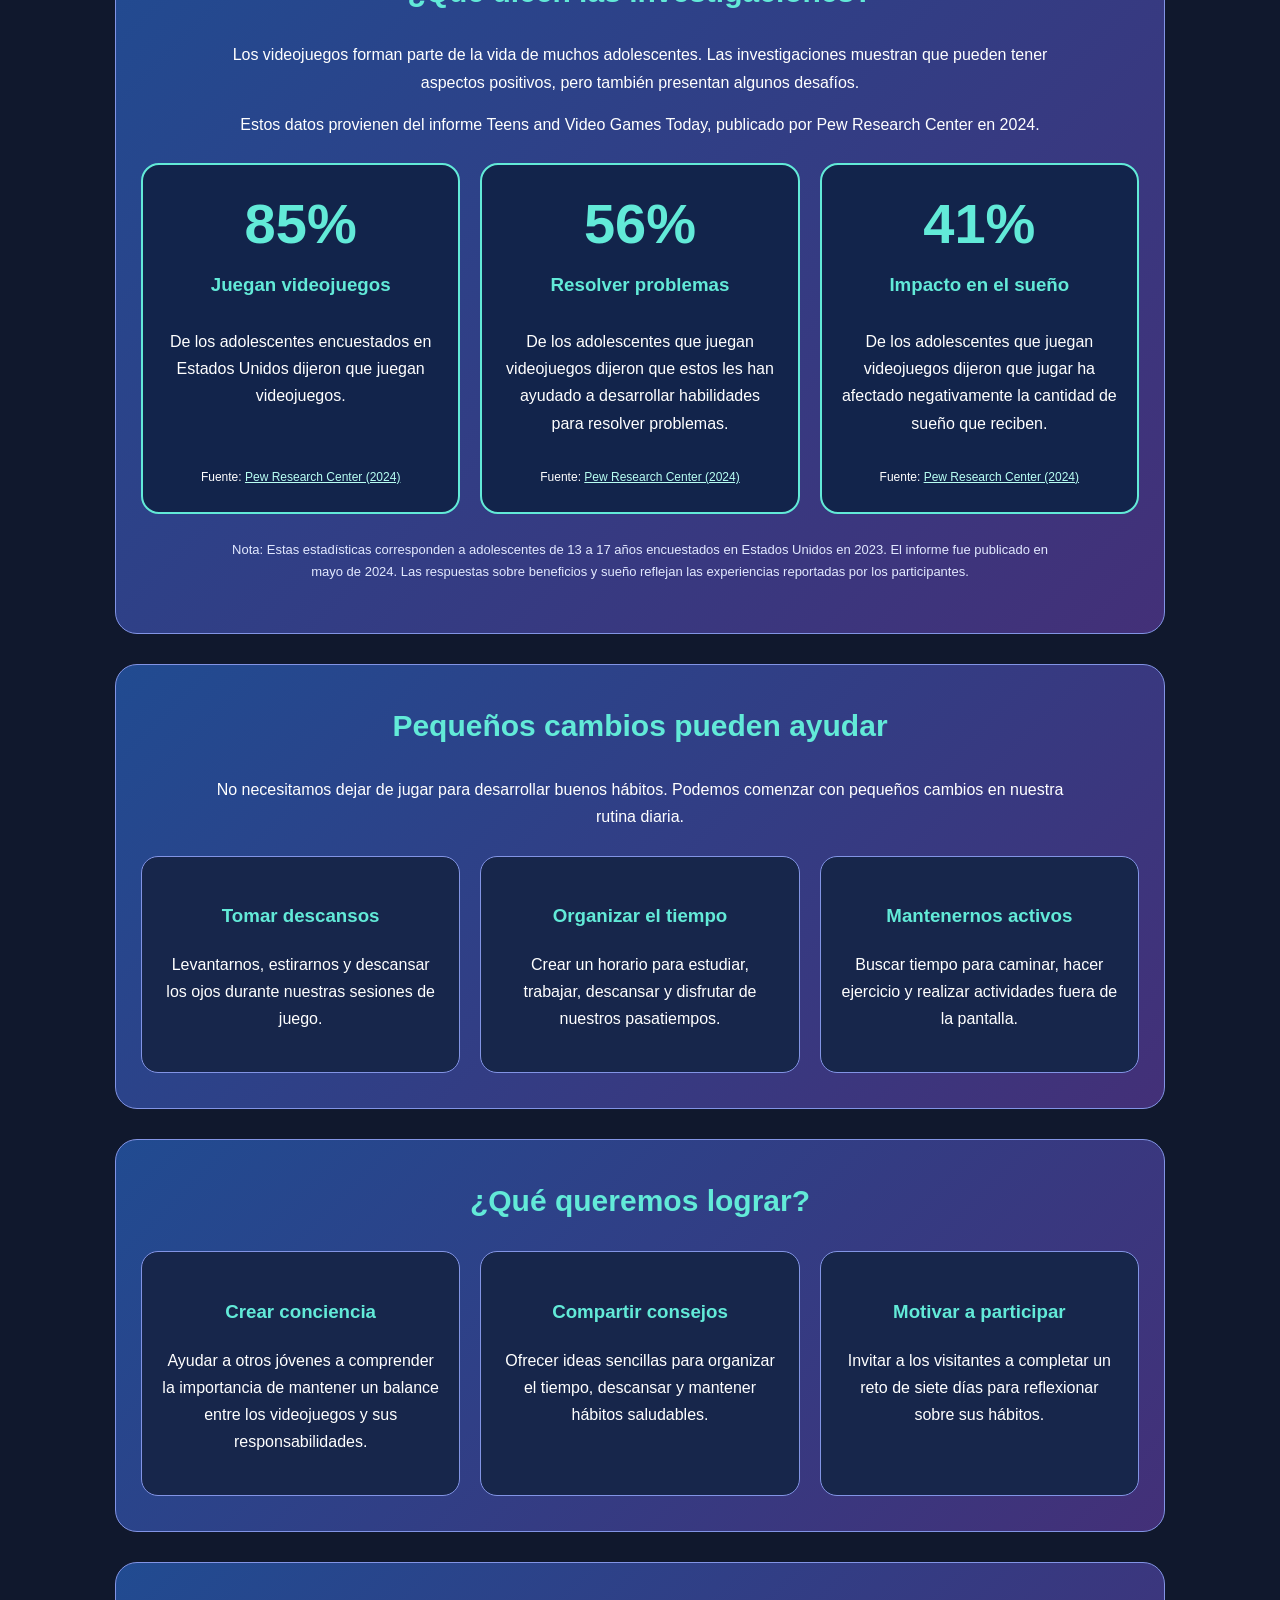
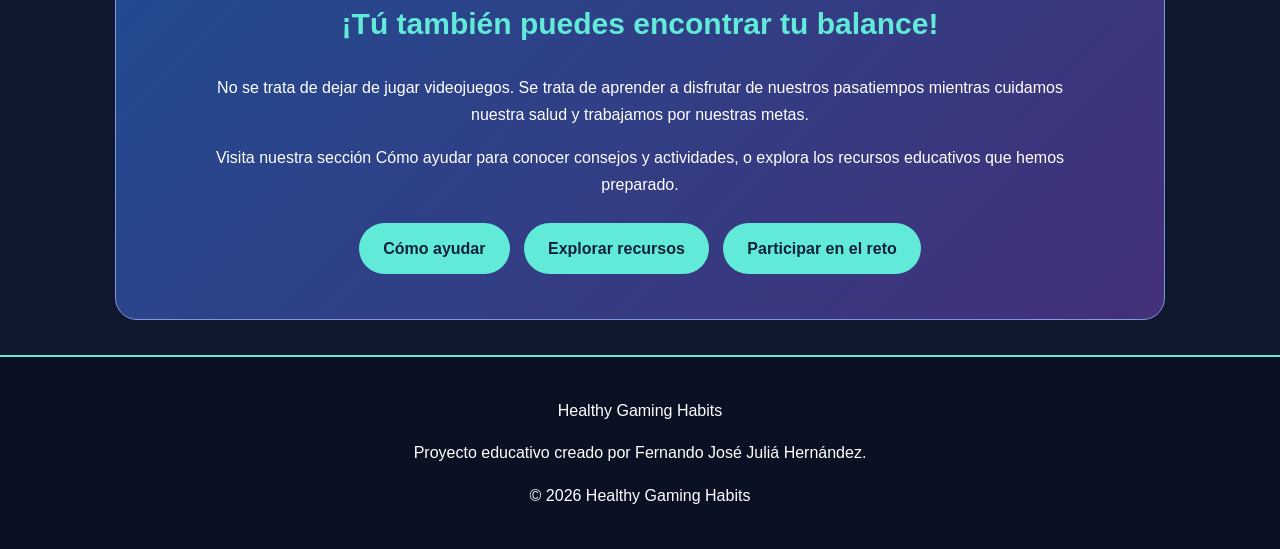
==== commit 285421c8: "Fix image source path in about.html" ====
--- a/about.html
+++ b/about.html
@@ -323,7 +323,7 @@
 
     <img
       class="project-image"
-      src="./images/Healthy%20Gaming%20Habits%20Infohraphics.png"
+      src="images/Healthy%20Gaming%20Habits%20Infographic.png"
       alt="Infografía Healthy Gaming Habits con consejos para jugar con moderación, descansar bien, cumplir responsabilidades y mantenerse activo."
       loading="lazy">
 
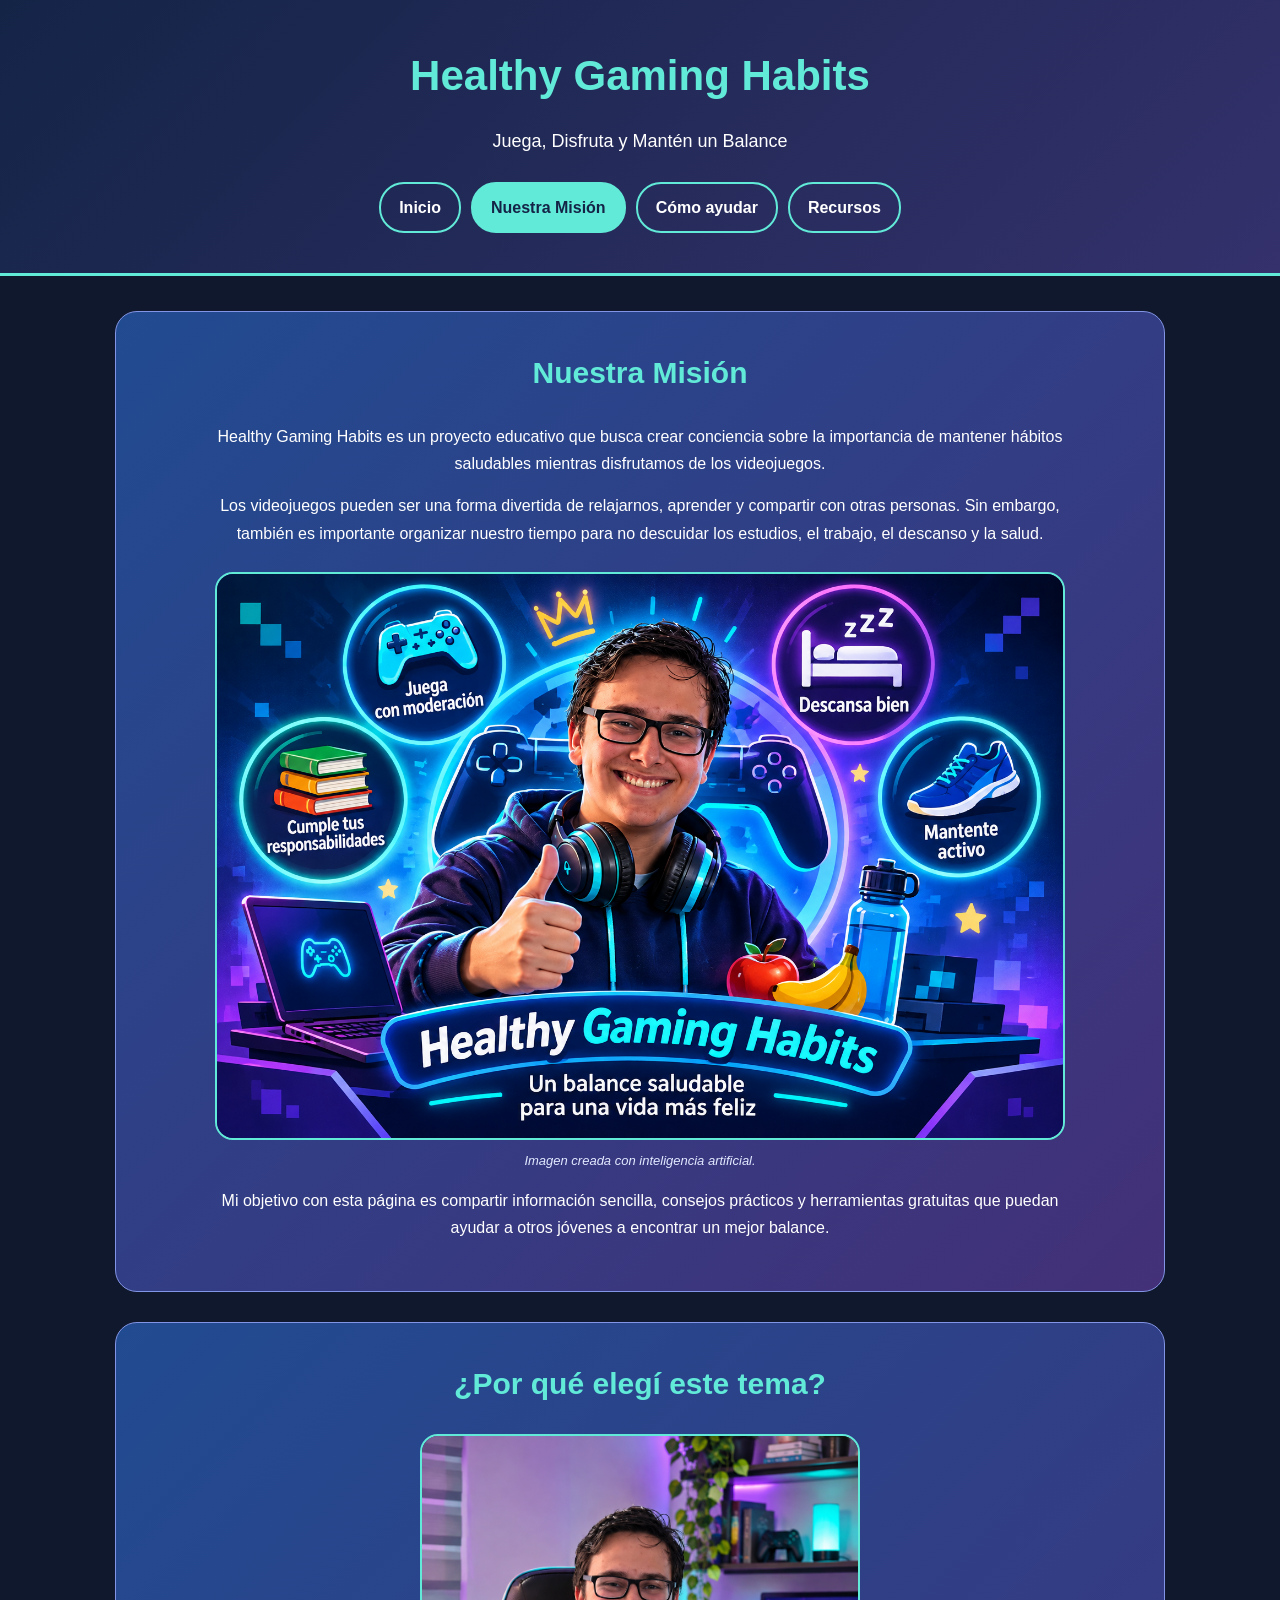
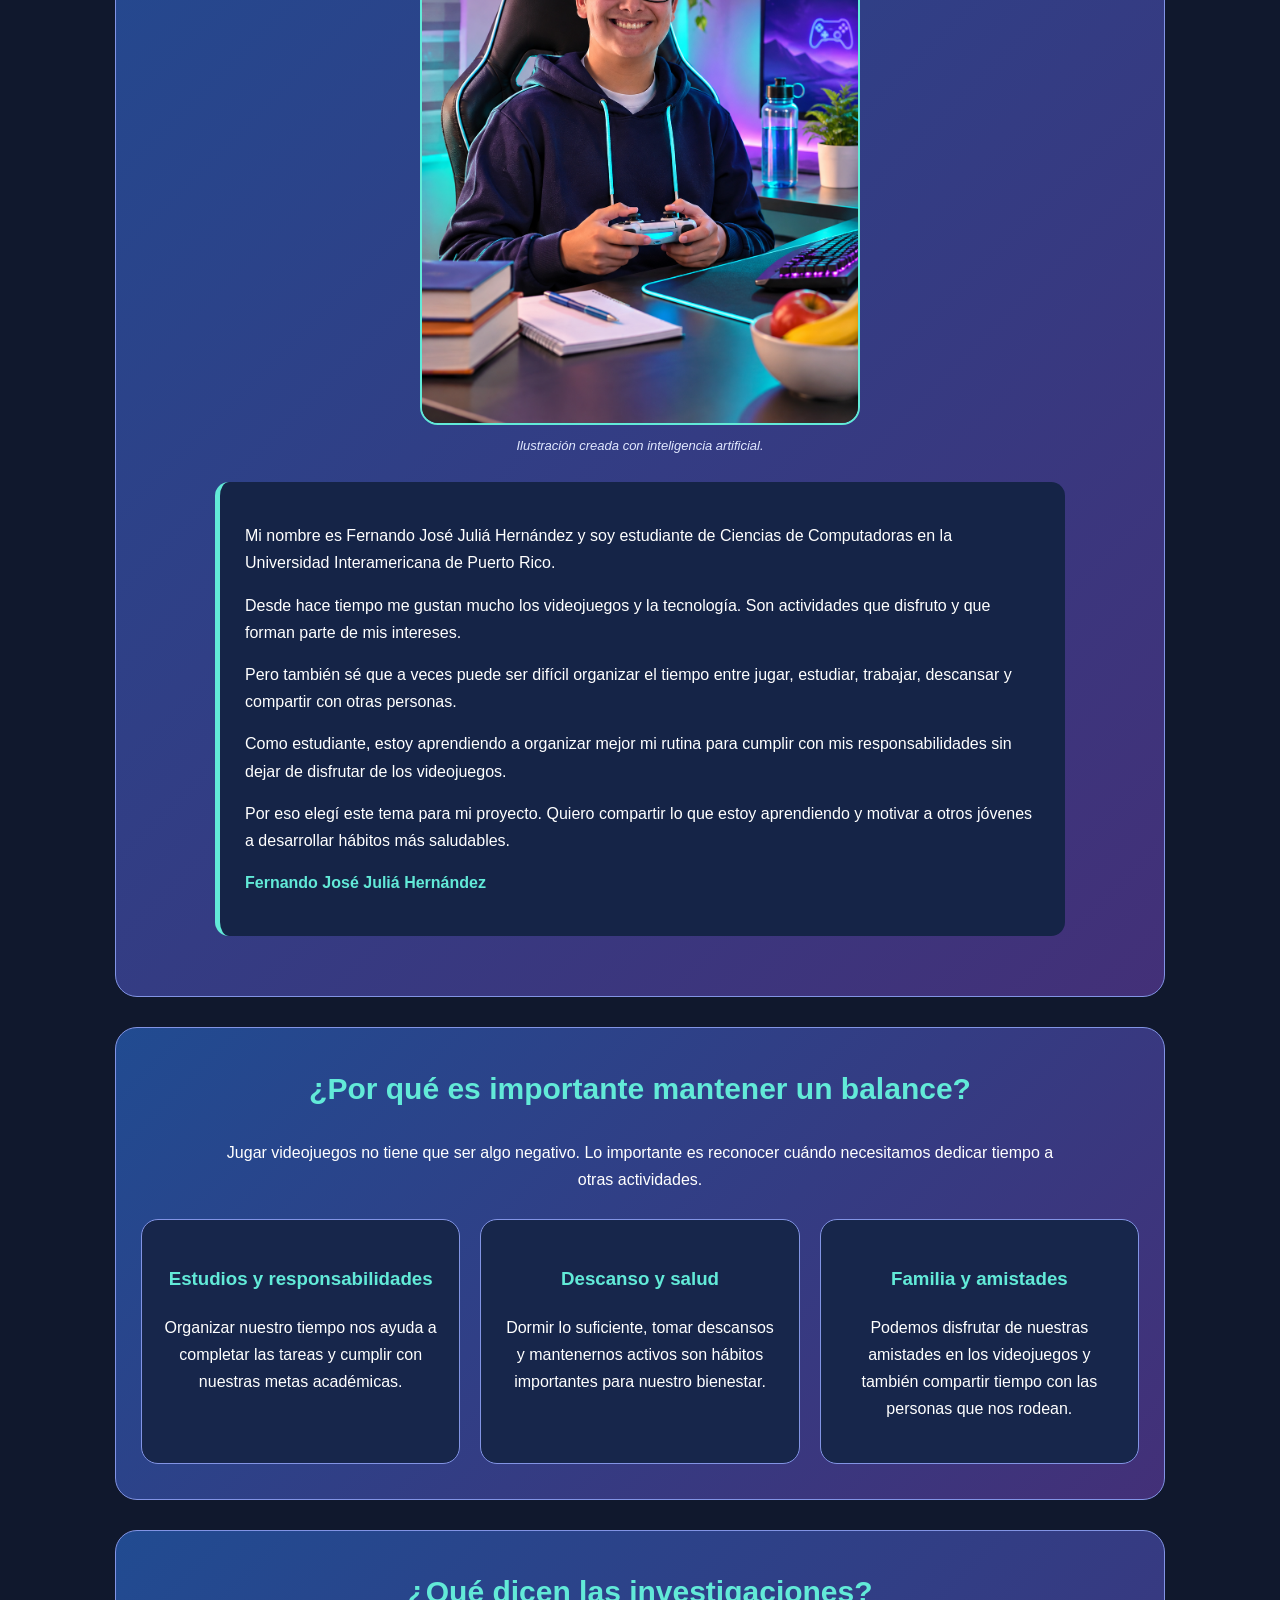
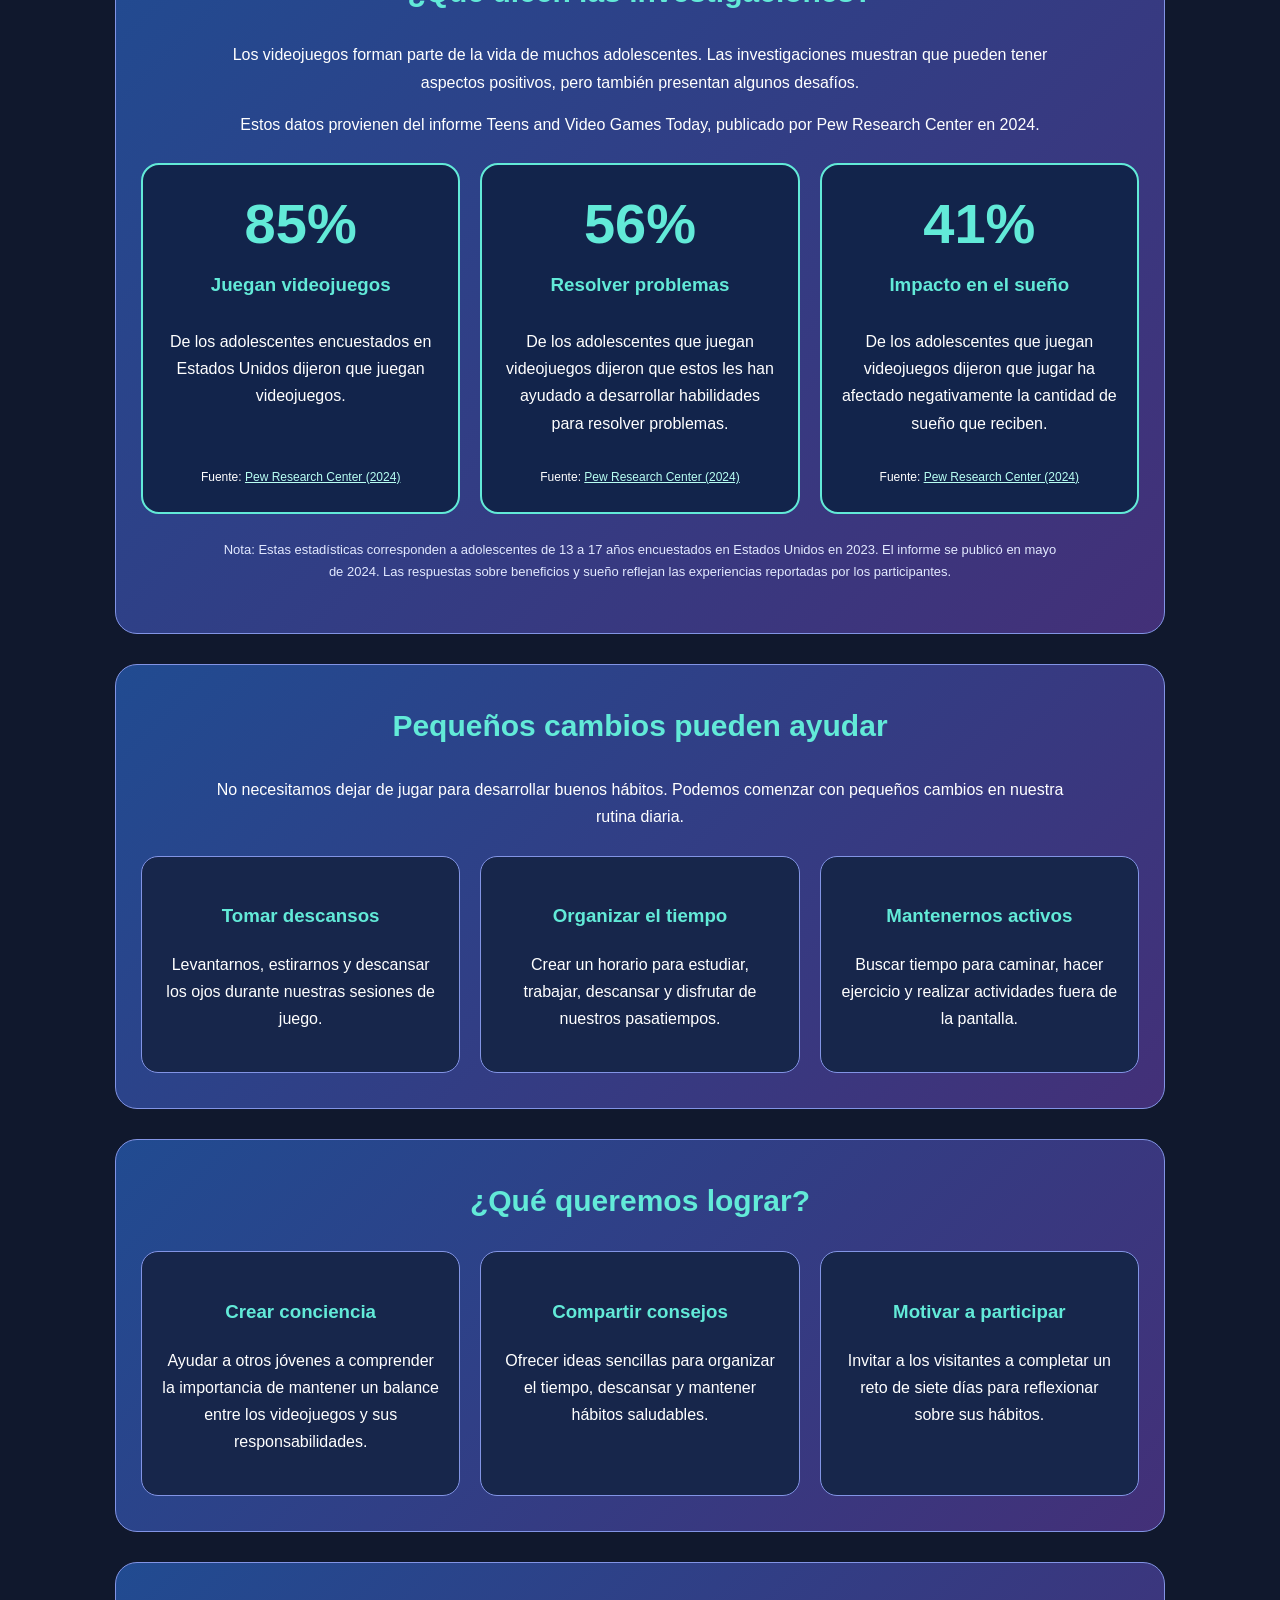
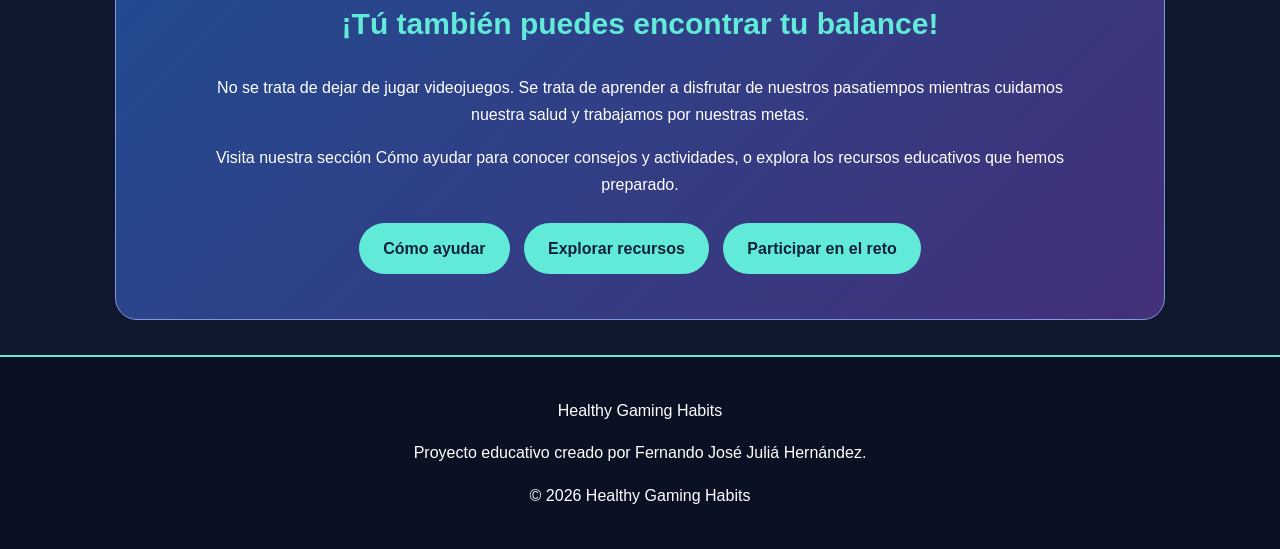
==== commit 3a94dab6: "Revise text and comments in about.html Updated content and improved clarity in various sections." ====
--- a/about.html
+++ b/about.html
@@ -4,11 +4,10 @@
 
 <head>
   <meta charset="UTF-8">
-  <meta name="viewport"
-        content="width=device-width, initial-scale=1.0">
+  <meta name="viewport" content="width=device-width, initial-scale=1.0">
 
   <meta name="description"
-        content="Conoce la misión de Healthy Gaming Habits, la historia de Fernando y estadísticas sobre los videojuegos y los hábitos saludables.">
+    content="Conoce la misión de Healthy Gaming Habits, la historia de Fernando y consejos para mantener un balance saludable con los videojuegos.">
 
   <title>Nuestra Misión | Healthy Gaming Habits</title>
 
@@ -56,7 +55,7 @@
       font-size: 18px;
     }
 
-    /* MENU DE NAVEGACION */
+    /* MENU */
 
     nav {
       display: flex;
@@ -82,7 +81,7 @@
       color: #142447;
     }
 
-    /* CONTENIDO PRINCIPAL */
+    /* CONTENIDO */
 
     main {
       width: min(1050px, 94%);
@@ -142,7 +141,7 @@
       margin-top: 8px;
     }
 
-    /* HISTORIA PERSONAL */
+    /* HISTORIA DE FERNANDO */
 
     .story {
       background: #152447;
@@ -298,33 +297,29 @@
   <!-- SECCION 1: NUESTRA MISION -->
 
   <section id="mision">
-
     <h2>Nuestra Misión</h2>
 
     <p>
-      Healthy Gaming Habits es un proyecto
-      educativo que busca crear conciencia
-      sobre la importancia de mantener
-      hábitos saludables mientras
+      Healthy Gaming Habits es un proyecto educativo
+      que busca crear conciencia sobre la importancia
+      de mantener hábitos saludables mientras
       disfrutamos de los videojuegos.
     </p>
 
     <p>
-      Los videojuegos pueden ser una forma
-      divertida de relajarnos, aprender
-      y compartir con otras personas.
-      Sin embargo, también es importante
-      organizar nuestro tiempo para no
-      descuidar los estudios, el trabajo,
-      el descanso y nuestra salud.
-    </p>
-
-    <!-- IMAGEN 1: INFOGRAFIA -->
+      Los videojuegos pueden ser una forma divertida
+      de relajarnos, aprender y compartir con otras
+      personas. Sin embargo, también es importante
+      organizar nuestro tiempo para no descuidar
+      los estudios, el trabajo, el descanso y la salud.
+    </p>
+
+    <!-- IMAGEN 1: INFOGRAFIA CORREGIDA -->
 
     <img
       class="project-image"
       src="images/Healthy%20Gaming%20Habits%20Infographic.png"
-      alt="Infografía Healthy Gaming Habits con consejos para jugar con moderación, descansar bien, cumplir responsabilidades y mantenerse activo."
+      alt="Infografía Healthy Gaming Habits: juega con moderación, descansa bien, cumple tus responsabilidades y mantente activo."
       loading="lazy">
 
     <p class="image-note">
@@ -337,21 +332,19 @@
       y herramientas gratuitas que puedan ayudar
       a otros jóvenes a encontrar un mejor balance.
     </p>
-
   </section>
 
   <!-- SECCION 2: HISTORIA DE FERNANDO -->
 
   <section id="historia">
-
     <h2>¿Por qué elegí este tema?</h2>
 
-    <!-- IMAGEN 2: ILUSTRACION -->
+    <!-- IMAGEN 2: FERNANDO -->
 
     <img
       class="portrait-image"
-      src="./images/Neon%20Gaming%20Setup%20Portrait.png"
-      alt="Ilustración de un joven con gafas jugando videojuegos en un espacio con materiales de estudio."
+      src="images/Neon%20Gaming%20Setup%20Portrait.png"
+      alt="Ilustración de un joven con gafas jugando videojuegos en un espacio de estudio y entretenimiento."
       loading="lazy">
 
     <p class="image-note">
@@ -359,107 +352,94 @@
     </p>
 
     <div class="story">
-
       <p>
         Mi nombre es Fernando José Juliá Hernández
         y soy estudiante de Ciencias de Computadoras
-        en la Universidad Interamericana
-        de Puerto Rico.
+        en la Universidad Interamericana de Puerto Rico.
       </p>
 
       <p>
-        Desde hace tiempo me gustan mucho
-        los videojuegos y la tecnología.
-        Son actividades que disfruto
-        y que forman parte de mis intereses.
+        Desde hace tiempo me gustan mucho los
+        videojuegos y la tecnología. Son actividades
+        que disfruto y que forman parte de mis intereses.
       </p>
 
       <p>
-        Pero también sé que a veces puede ser
-        difícil organizar el tiempo entre jugar,
-        estudiar, trabajar, descansar
-        y compartir con otras personas.
+        Pero también sé que a veces puede ser difícil
+        organizar el tiempo entre jugar, estudiar,
+        trabajar, descansar y compartir con otras personas.
       </p>
 
       <p>
-        Como estudiante, estoy aprendiendo
-        a organizar mejor mi rutina
-        para cumplir con mis responsabilidades
-        sin dejar de disfrutar de los videojuegos.
+        Como estudiante, estoy aprendiendo a organizar
+        mejor mi rutina para cumplir con mis
+        responsabilidades sin dejar de disfrutar
+        de los videojuegos.
       </p>
 
       <p>
         Por eso elegí este tema para mi proyecto.
         Quiero compartir lo que estoy aprendiendo
-        y motivar a otros jóvenes
-        a desarrollar hábitos más saludables.
+        y motivar a otros jóvenes a desarrollar
+        hábitos más saludables.
       </p>
 
       <p class="signature">
         Fernando José Juliá Hernández
       </p>
-
     </div>
-
   </section>
 
   <!-- SECCION 3: IMPORTANCIA DEL BALANCE -->
 
   <section id="balance">
-
     <h2>¿Por qué es importante mantener un balance?</h2>
 
     <p>
-      Jugar videojuegos no tiene que ser
-      algo negativo. Lo importante es reconocer
-      cuándo necesitamos dedicar tiempo
-      a otras actividades.
+      Jugar videojuegos no tiene que ser algo negativo.
+      Lo importante es reconocer cuándo necesitamos
+      dedicar tiempo a otras actividades.
     </p>
 
     <div class="cards">
-
       <article class="card">
         <h3>Estudios y responsabilidades</h3>
         <p>
-          Organizar nuestro tiempo nos ayuda
-          a completar las tareas y cumplir
-          con nuestras metas académicas.
+          Organizar nuestro tiempo nos ayuda a completar
+          las tareas y cumplir con nuestras metas académicas.
         </p>
       </article>
 
       <article class="card">
         <h3>Descanso y salud</h3>
         <p>
-          Dormir lo suficiente, tomar descansos
-          y mantenernos activos son hábitos
-          importantes para nuestro bienestar.
+          Dormir lo suficiente, tomar descansos y
+          mantenernos activos son hábitos importantes
+          para nuestro bienestar.
         </p>
       </article>
 
       <article class="card">
         <h3>Familia y amistades</h3>
         <p>
-          Podemos disfrutar de nuestras amistades
-          en los videojuegos y también compartir
-          tiempo con las personas que nos rodean.
-        </p>
-      </article>
-
+          Podemos disfrutar de nuestras amistades en
+          los videojuegos y también compartir tiempo
+          con las personas que nos rodean.
+        </p>
+      </article>
     </div>
-
   </section>
 
   <!-- SECCION 4: ESTADISTICAS -->
 
   <section id="estadisticas">
-
     <h2>¿Qué dicen las investigaciones?</h2>
 
     <p>
-      Los videojuegos forman parte de la vida
-      de muchos adolescentes. Las investigaciones
-      muestran que pueden tener aspectos positivos,
-      pero también presentan algunos desafíos.
+      Los videojuegos forman parte de la vida de muchos
+      adolescentes. Las investigaciones muestran que
+      pueden tener aspectos positivos, pero también
+      presentan algunos desafíos.
     </p>
 
     <p>
@@ -471,15 +451,12 @@
     <div class="cards">
 
       <article class="stat-card">
-
         <span class="stat-number">85%</span>
-
         <h3>Juegan videojuegos</h3>
 
         <p>
-          De los adolescentes encuestados
-          en Estados Unidos dijeron
-          que juegan videojuegos.
+          De los adolescentes encuestados en Estados
+          Unidos dijeron que juegan videojuegos.
         </p>
 
         <div class="stat-source">
@@ -491,19 +468,15 @@
             Pew Research Center (2024)
           </a>
         </div>
-
       </article>
 
       <article class="stat-card">
-
         <span class="stat-number">56%</span>
-
         <h3>Resolver problemas</h3>
 
         <p>
-          De los adolescentes que juegan
-          videojuegos dijeron que estos
-          les han ayudado a desarrollar
+          De los adolescentes que juegan videojuegos
+          dijeron que estos les han ayudado a desarrollar
           habilidades para resolver problemas.
         </p>
 
@@ -516,19 +489,15 @@
             Pew Research Center (2024)
           </a>
         </div>
-
       </article>
 
       <article class="stat-card">
-
         <span class="stat-number">41%</span>
-
         <h3>Impacto en el sueño</h3>
 
         <p>
-          De los adolescentes que juegan
-          videojuegos dijeron que jugar
-          ha afectado negativamente
+          De los adolescentes que juegan videojuegos
+          dijeron que jugar ha afectado negativamente
           la cantidad de sueño que reciben.
         </p>
 
@@ -541,128 +510,107 @@
             Pew Research Center (2024)
           </a>
         </div>
-
       </article>
 
     </div>
 
     <p class="research-note">
-      Nota: Estas estadísticas corresponden
-      a adolescentes de 13 a 17 años
-      encuestados en Estados Unidos en 2023.
-      El informe fue publicado en mayo de 2024.
-      Las respuestas sobre beneficios y sueño
-      reflejan las experiencias reportadas
-      por los participantes.
-    </p>
-
+      Nota: Estas estadísticas corresponden a
+      adolescentes de 13 a 17 años encuestados
+      en Estados Unidos en 2023. El informe se
+      publicó en mayo de 2024. Las respuestas
+      sobre beneficios y sueño reflejan
+      las experiencias reportadas por los participantes.
+    </p>
   </section>
 
   <!-- SECCION 5: HABITOS SALUDABLES -->
 
   <section id="habitos">
-
     <h2>Pequeños cambios pueden ayudar</h2>
 
     <p>
-      No necesitamos dejar de jugar para
-      desarrollar buenos hábitos.
-      Podemos comenzar con pequeños cambios
-      en nuestra rutina diaria.
+      No necesitamos dejar de jugar para desarrollar
+      buenos hábitos. Podemos comenzar con pequeños
+      cambios en nuestra rutina diaria.
     </p>
 
     <div class="cards">
-
       <article class="card">
         <h3>Tomar descansos</h3>
         <p>
-          Levantarnos, estirarnos y descansar
-          los ojos durante nuestras sesiones
-          de juego.
+          Levantarnos, estirarnos y descansar los ojos
+          durante nuestras sesiones de juego.
         </p>
       </article>
 
       <article class="card">
         <h3>Organizar el tiempo</h3>
         <p>
-          Crear un horario para estudiar,
-          trabajar, descansar y disfrutar
-          de nuestros pasatiempos.
+          Crear un horario para estudiar, trabajar,
+          descansar y disfrutar de nuestros pasatiempos.
         </p>
       </article>
 
       <article class="card">
         <h3>Mantenernos activos</h3>
         <p>
-          Buscar tiempo para caminar,
-          hacer ejercicio y realizar
-          actividades fuera de la pantalla.
-        </p>
-      </article>
-
+          Buscar tiempo para caminar, hacer ejercicio
+          y realizar actividades fuera de la pantalla.
+        </p>
+      </article>
     </div>
-
   </section>
 
   <!-- SECCION 6: OBJETIVOS -->
 
   <section id="objetivos">
-
     <h2>¿Qué queremos lograr?</h2>
 
     <div class="cards">
-
       <article class="card">
         <h3>Crear conciencia</h3>
         <p>
-          Ayudar a otros jóvenes a comprender
-          la importancia de mantener un balance
-          entre los videojuegos
-          y sus responsabilidades.
+          Ayudar a otros jóvenes a comprender la
+          importancia de mantener un balance entre
+          los videojuegos y sus responsabilidades.
         </p>
       </article>
 
       <article class="card">
         <h3>Compartir consejos</h3>
         <p>
-          Ofrecer ideas sencillas para organizar
-          el tiempo, descansar y mantener
-          hábitos saludables.
+          Ofrecer ideas sencillas para organizar el
+          tiempo, descansar y mantener hábitos saludables.
         </p>
       </article>
 
       <article class="card">
         <h3>Motivar a participar</h3>
         <p>
-          Invitar a los visitantes
-          a completar un reto de siete días
-          para reflexionar sobre sus hábitos.
-        </p>
-      </article>
-
+          Invitar a los visitantes a completar un reto
+          de siete días para reflexionar sobre sus hábitos.
+        </p>
+      </article>
     </div>
-
   </section>
 
-  <!-- SECCION 7: INVITACION -->
+  <!-- SECCION 7: INVITACION FINAL -->
 
   <section id="participa">
-
     <h2>¡Tú también puedes encontrar tu balance!</h2>
 
     <p>
       No se trata de dejar de jugar videojuegos.
-      Se trata de aprender a disfrutar
-      de nuestros pasatiempos mientras
-      cuidamos nuestra salud y trabajamos
-      por nuestras metas.
-    </p>
-
-    <p>
-      Visita nuestra sección Cómo ayudar
-      para conocer consejos y actividades,
-      o explora los recursos educativos
-      que hemos preparado.
+      Se trata de aprender a disfrutar de nuestros
+      pasatiempos mientras cuidamos nuestra salud
+      y trabajamos por nuestras metas.
+    </p>
+
+    <p>
+      Visita nuestra sección Cómo ayudar para conocer
+      consejos y actividades, o explora los recursos
+      educativos que hemos preparado.
     </p>
 
     <a class="button" href="help.html">
@@ -676,19 +624,16 @@
     <a class="button" href="resources.html#reto">
       Participar en el reto
     </a>
-
   </section>
 
 </main>
 
 <footer>
   <p>Healthy Gaming Habits</p>
-
   <p>
     Proyecto educativo creado por
     Fernando José Juliá Hernández.
   </p>
-
   <p>&copy; 2026 Healthy Gaming Habits</p>
 </footer>
 
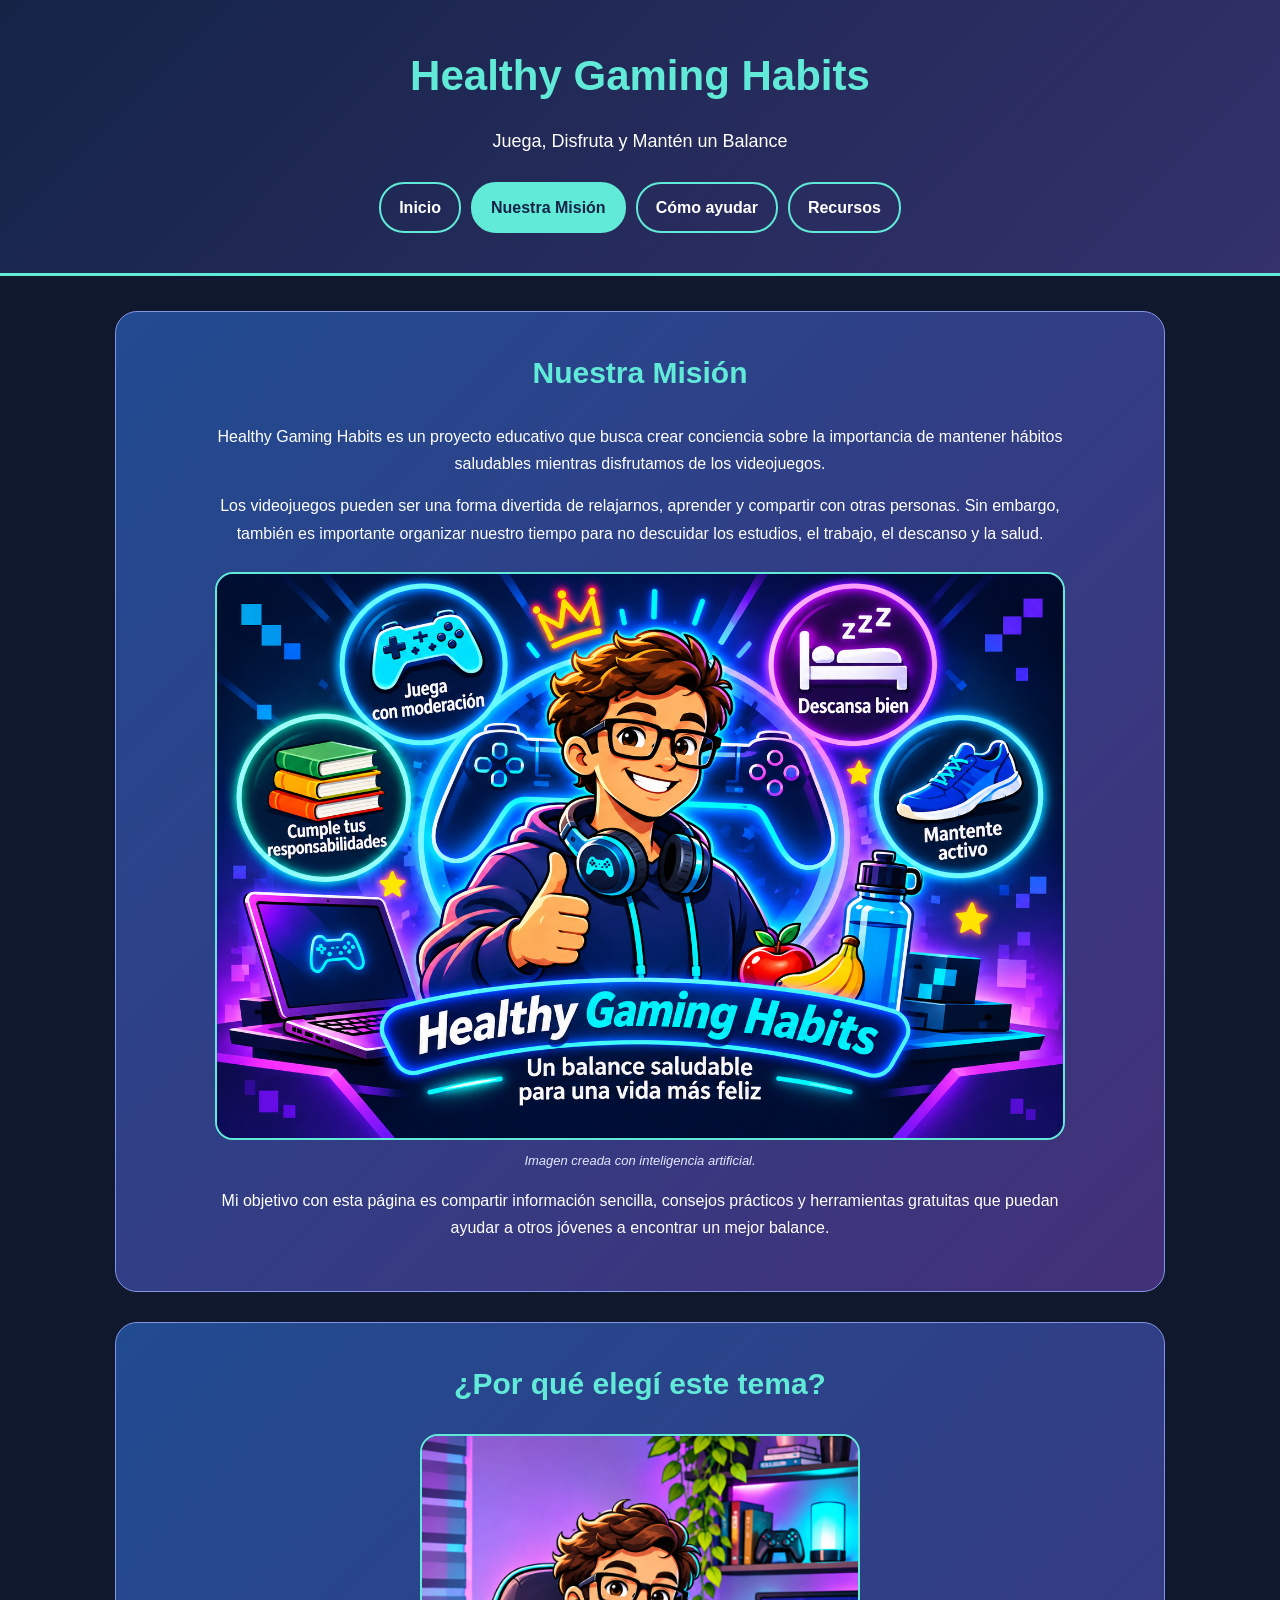
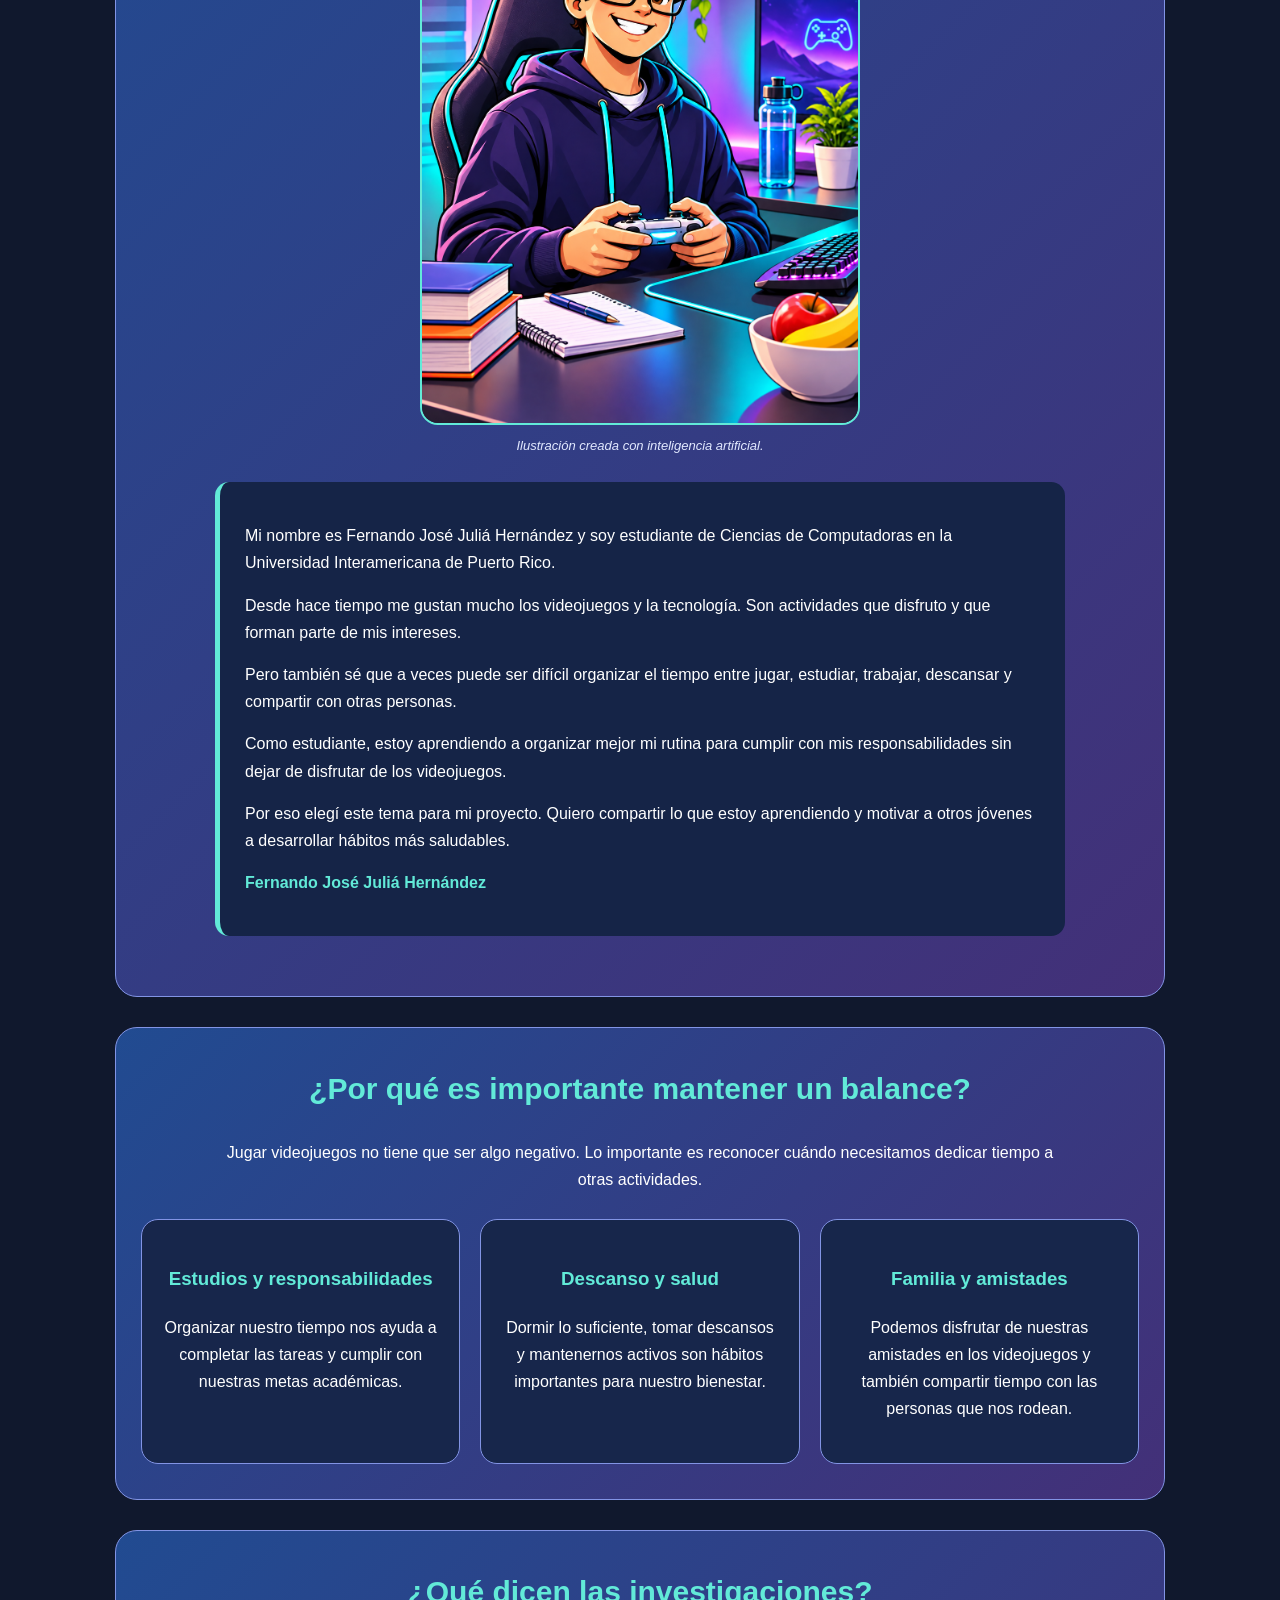
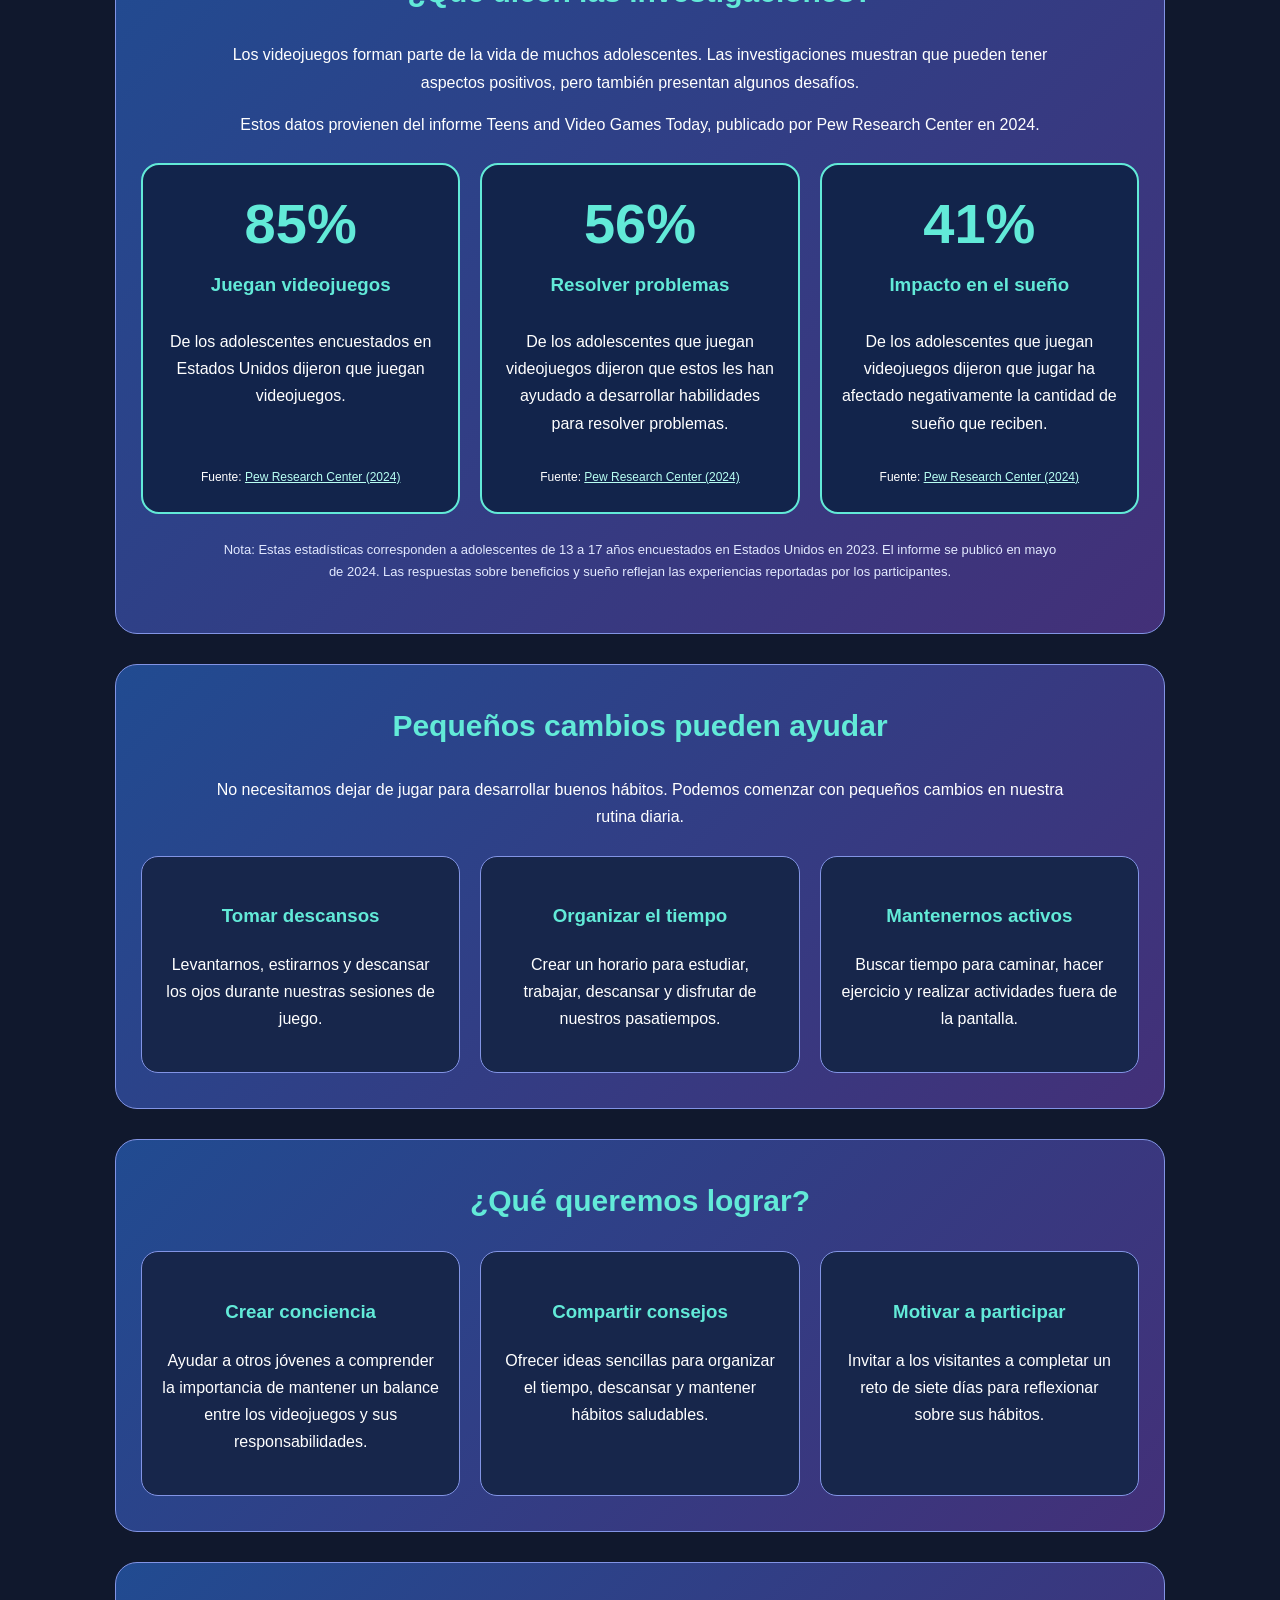
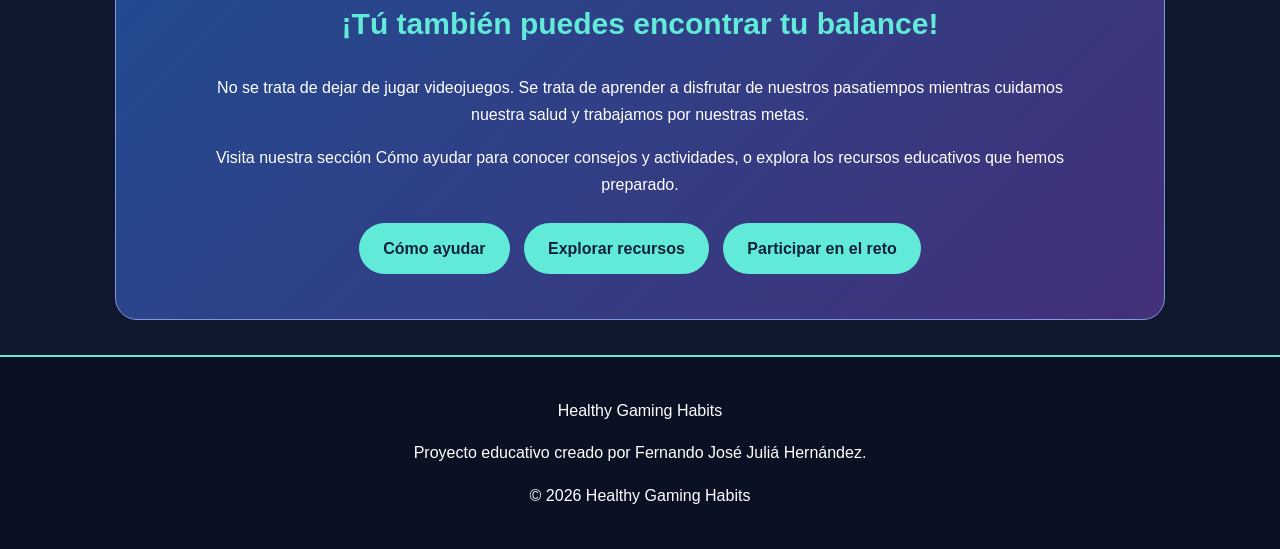
==== commit 50fdbfdf: "Fix image source path for infographic" ====
--- a/about.html
+++ b/about.html
@@ -318,8 +318,9 @@
 
     <img
       class="project-image"
-      src="images/Healthy%20Gaming%20Habits%20Infographic.png"
-      alt="Infografía Healthy Gaming Habits: juega con moderación, descansa bien, cumple tus responsabilidades y mantente activo."
+      
+      src="images/Healthy Gaming Habits Infographic.png"
+      alt="Infografía con consejod para mantener hábitos saludables al jugar videojuegos"
       loading="lazy">
 
     <p class="image-note">
